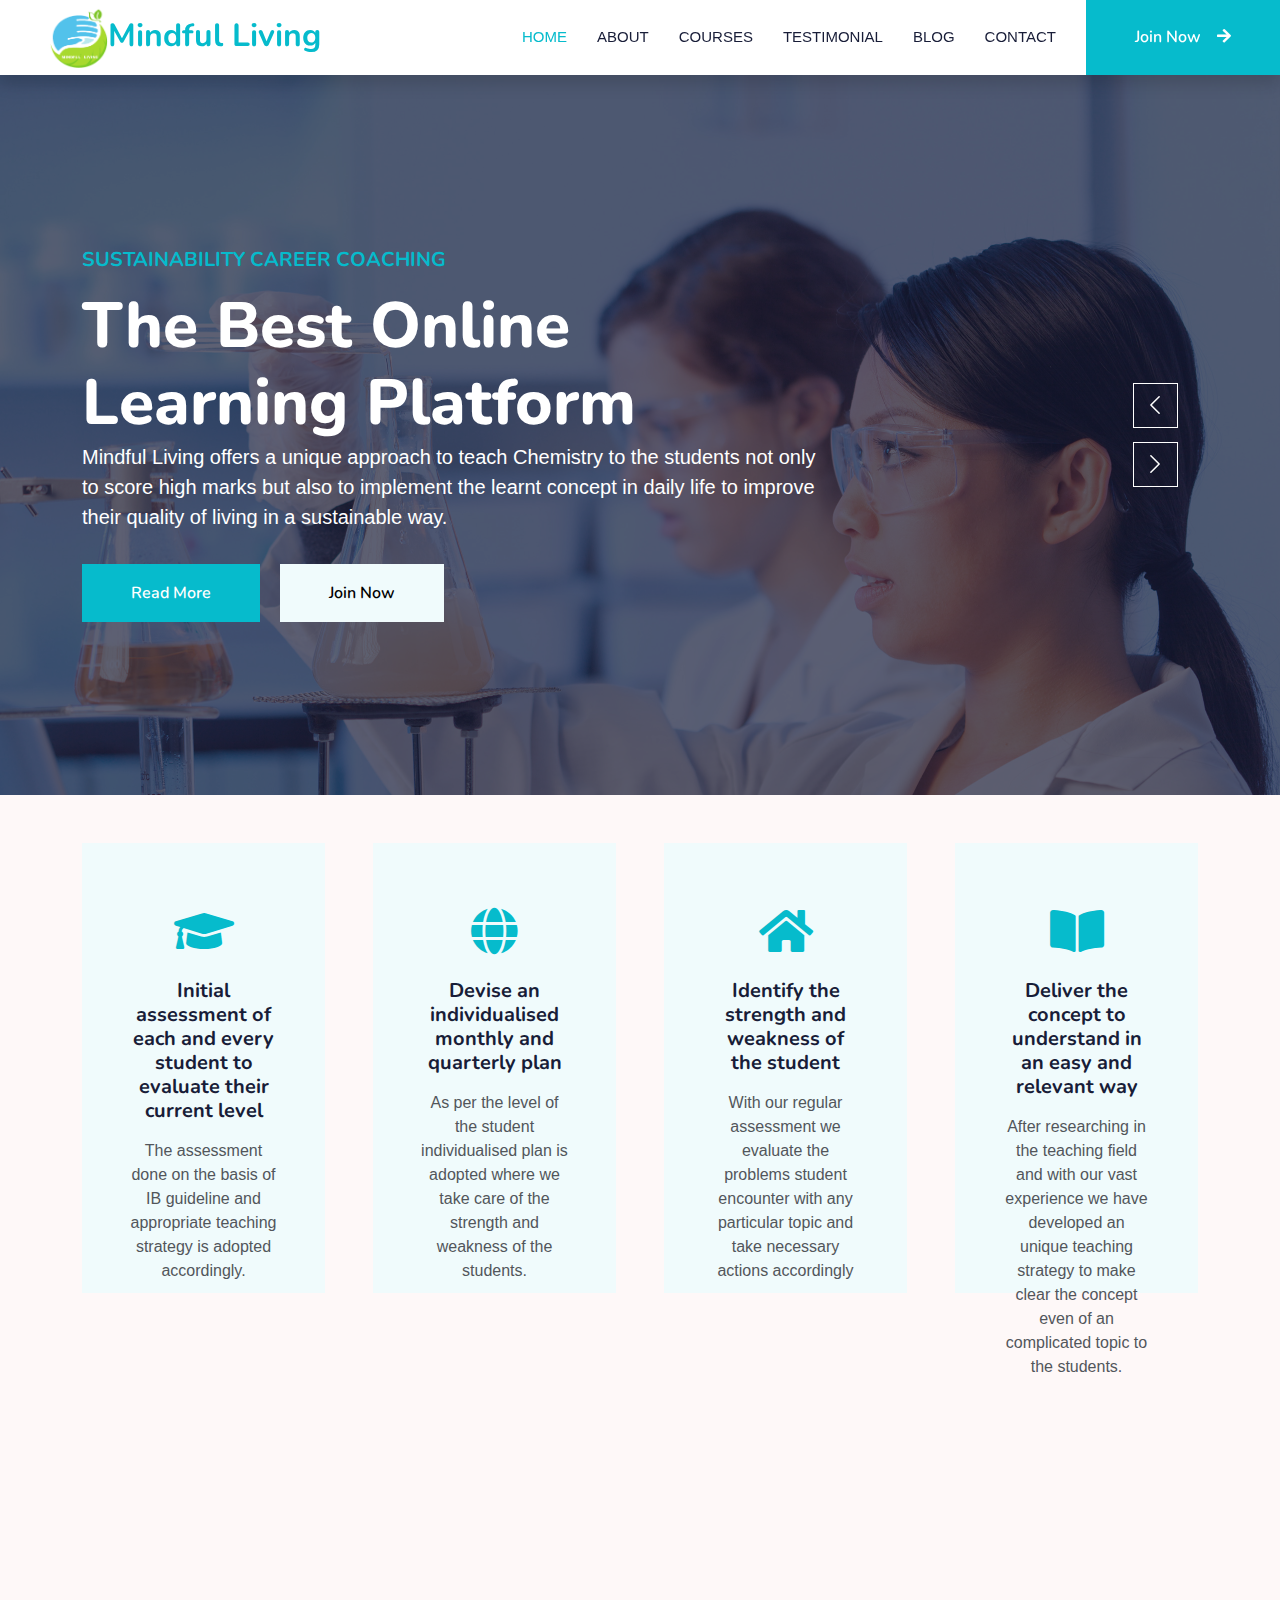
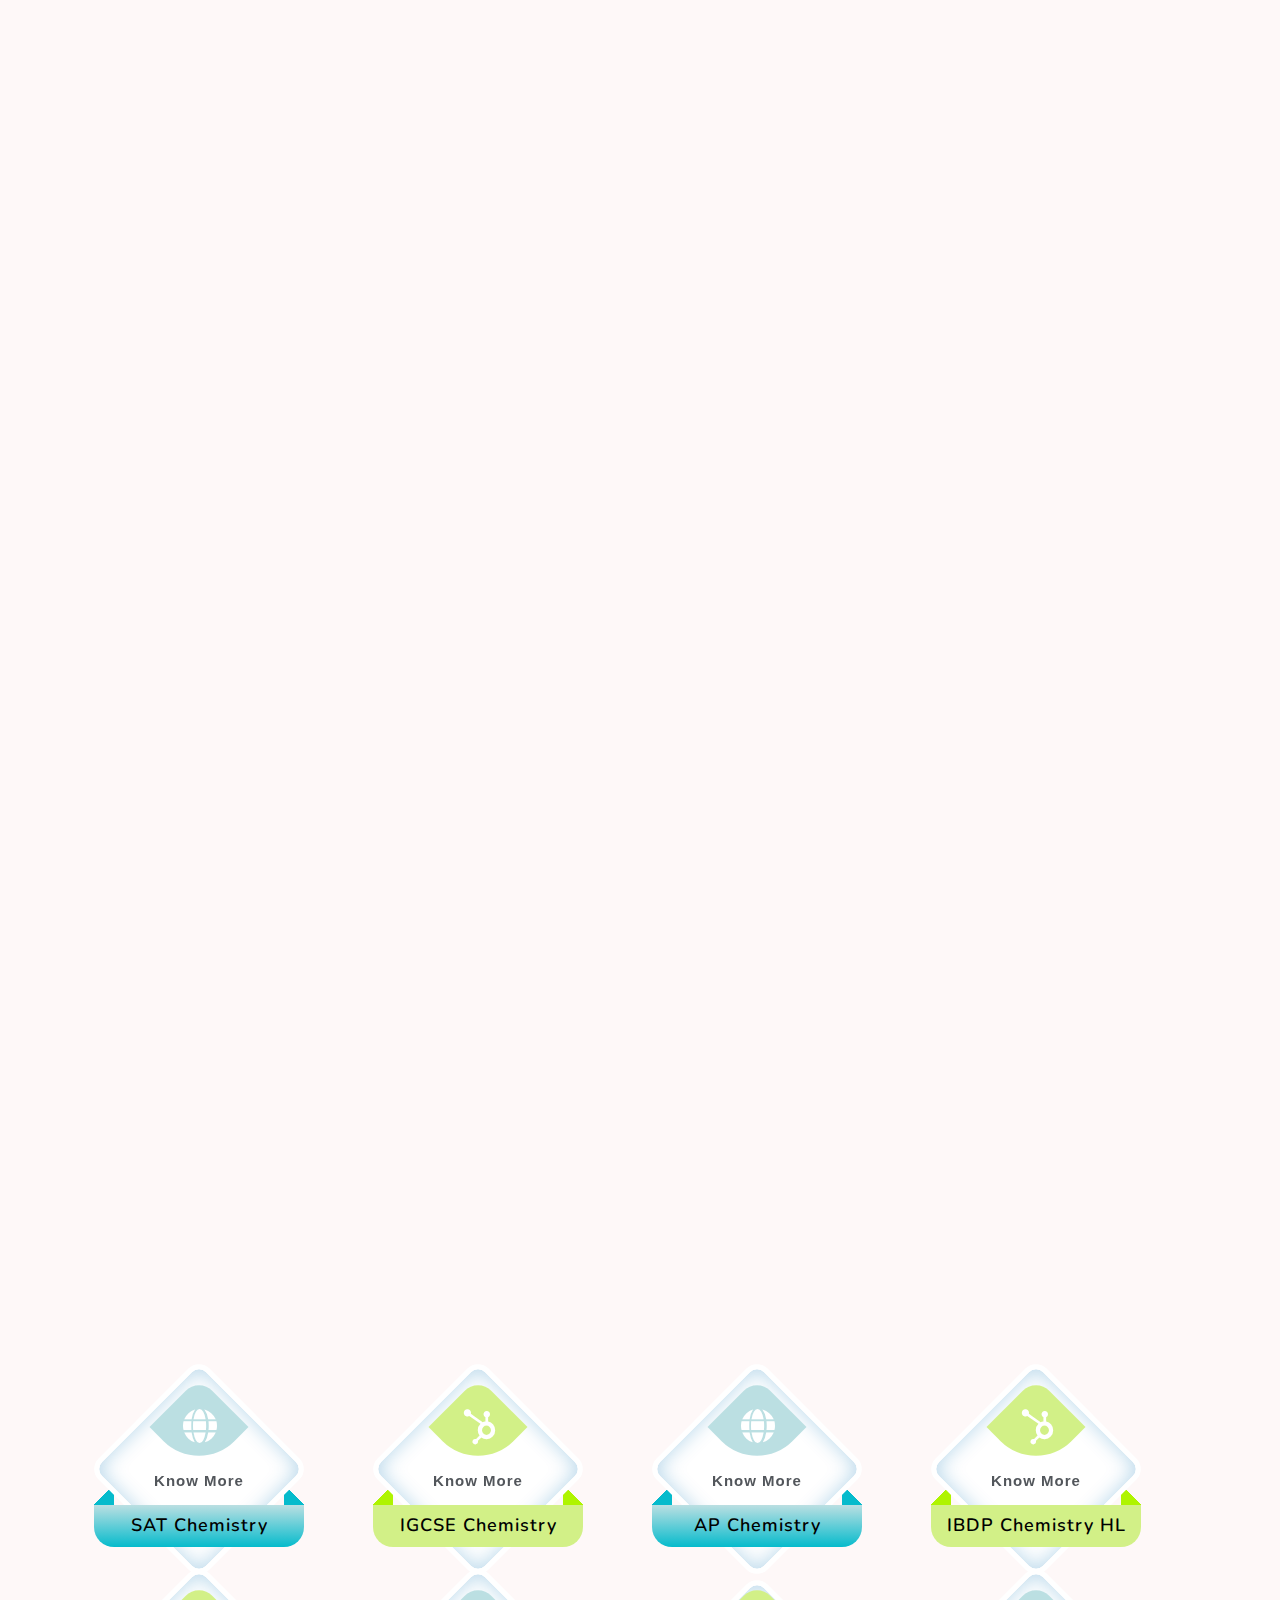
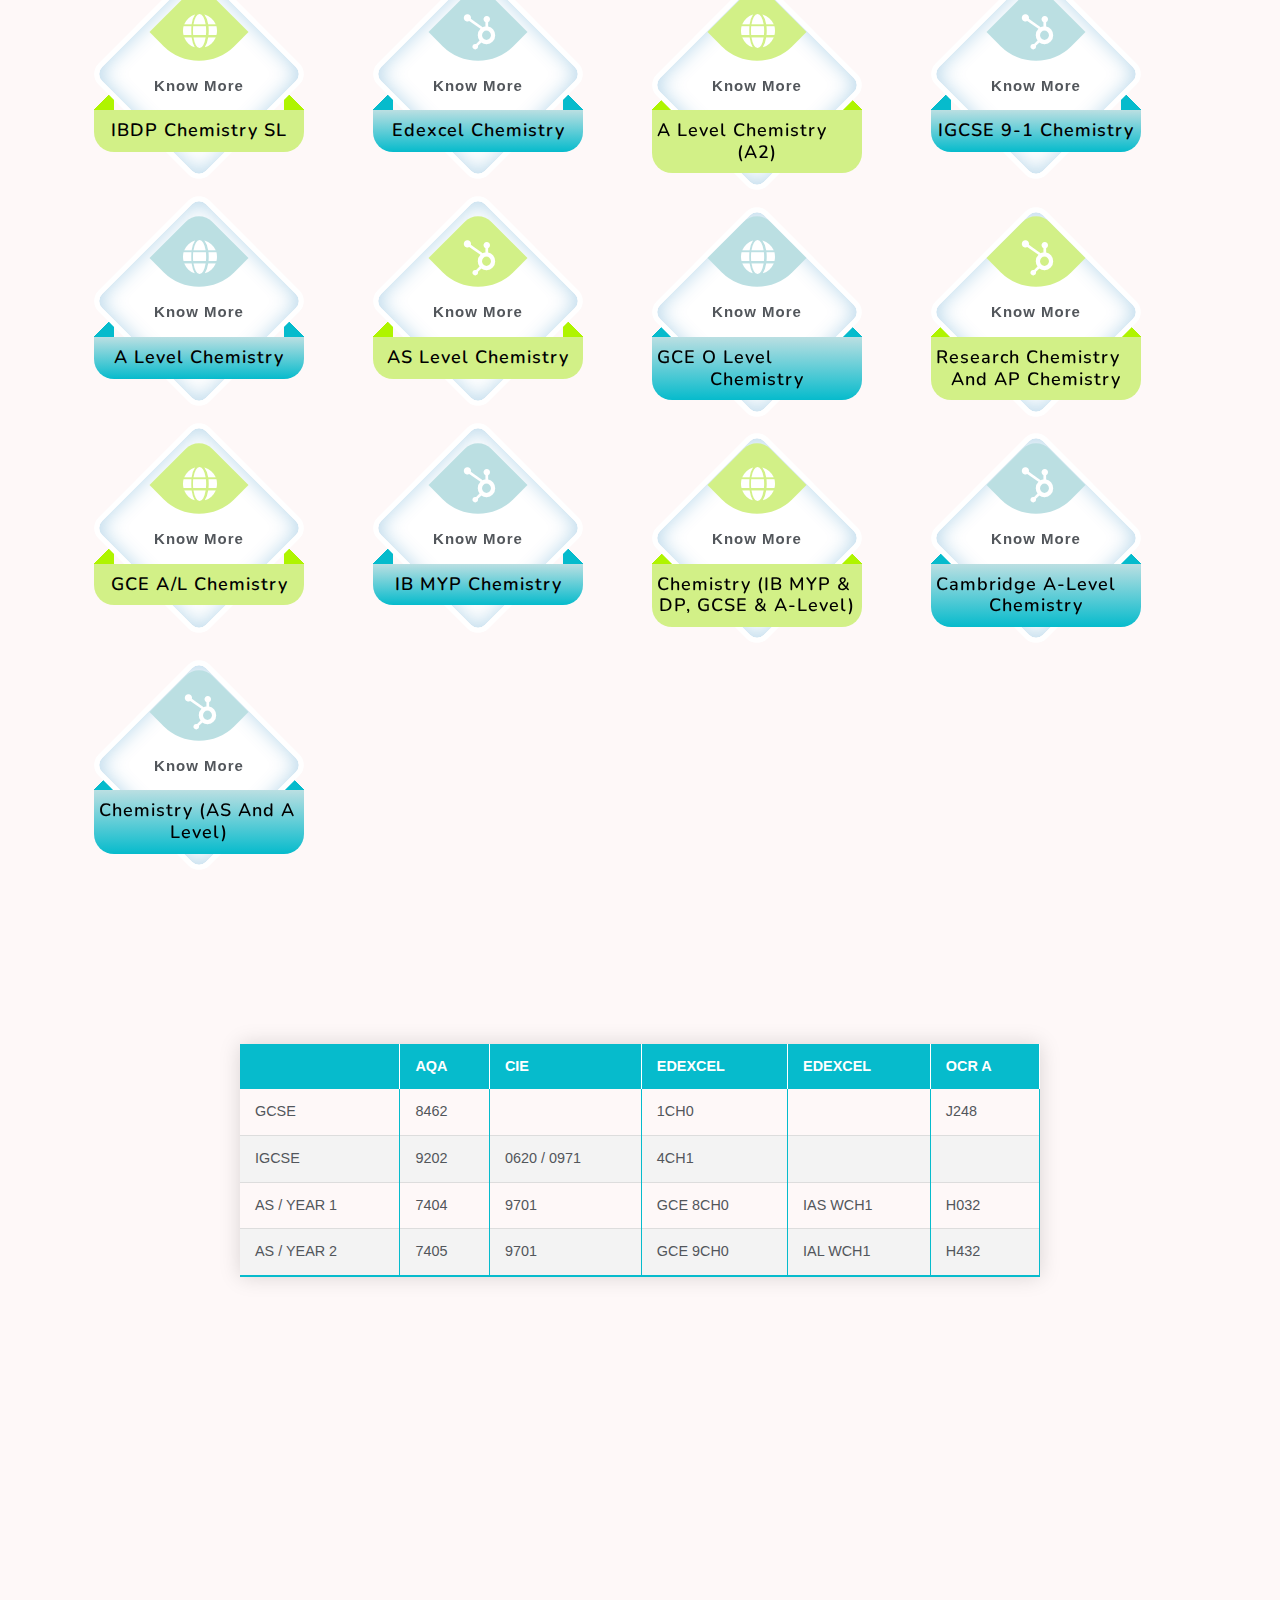
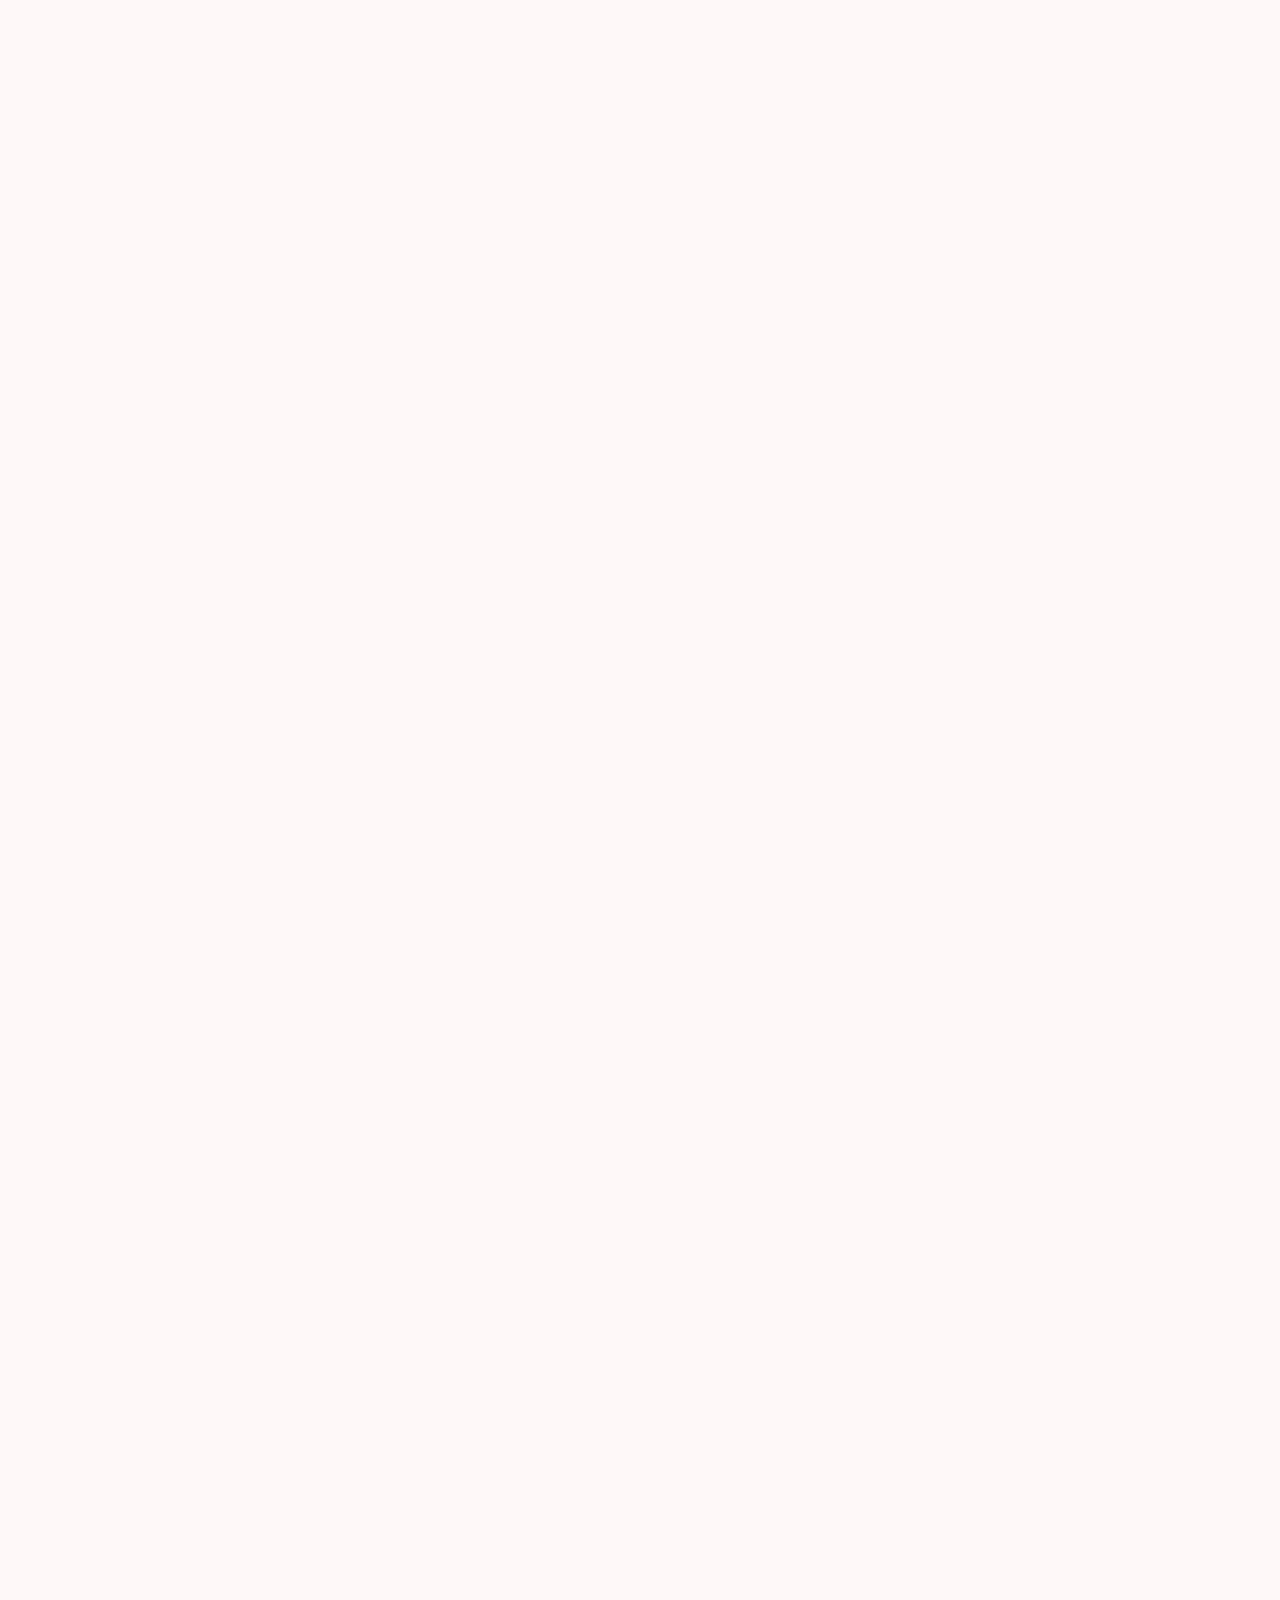
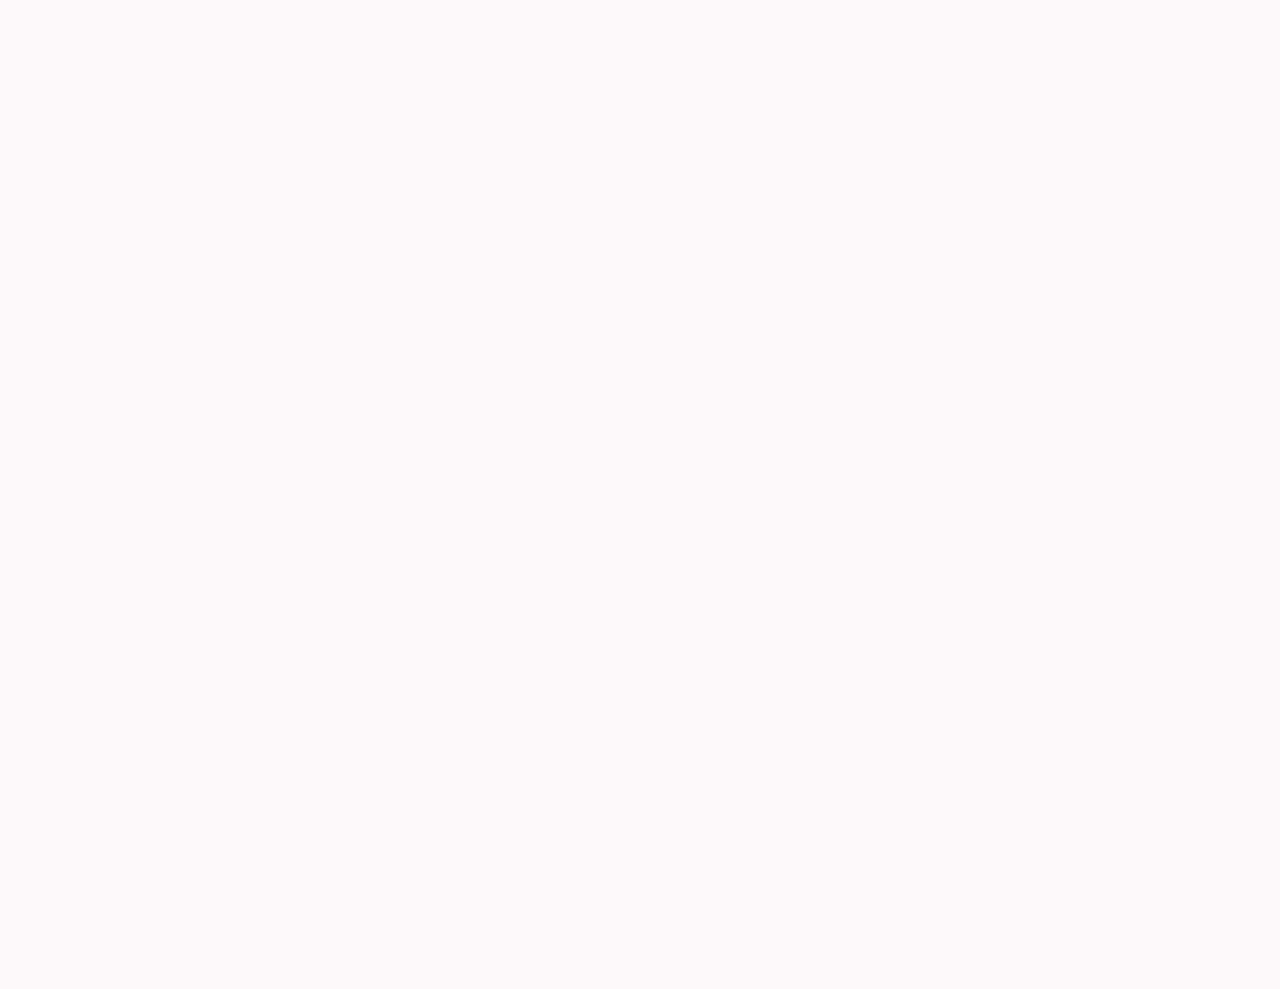
==== index.html @ e1e6af58 "Add files via upload" ====
<!DOCTYPE html>
<html lang="en">

<head>
    <meta charset="utf-8">
    <title>Sustainable Coaching by Mindful Living</title>
    <meta content="width=device-width, initial-scale=1.0" name="viewport">
    <meta content="" name="keywords">
    <meta content="" name="description">

    <!-- Favicon -->
    <link href="img/favicon.ico" rel="icon">

    <!-- Google Web Fonts -->
    <link rel="preconnect" href="https://fonts.googleapis.com">
    <link rel="preconnect" href="https://fonts.gstatic.com" crossorigin>
    <link href="https://fonts.googleapis.com/css2?family=Heebo:wght@400;500;600&family=Nunito:wght@600;700;800&display=swap" rel="stylesheet">
    <link href="https://fonts.googleapis.com/css2?family=Nunito:wght@200&display=swap" rel="stylesheet">

    <!-- Icon Font Stylesheet -->
    <link href="https://cdnjs.cloudflare.com/ajax/libs/font-awesome/5.10.0/css/all.min.css" rel="stylesheet">
    <link href="https://cdn.jsdelivr.net/npm/bootstrap-icons@1.4.1/font/bootstrap-icons.css" rel="stylesheet">

    <!-- Libraries Stylesheet -->
    <link href="lib/animate/animate.min.css" rel="stylesheet">
    <link href="lib/owlcarousel/assets/owl.carousel.min.css" rel="stylesheet">

    <!-- Customized Bootstrap Stylesheet -->
    <link href="css/bootstrap.min.css" rel="stylesheet">

    <!-- Template Stylesheet -->
    <link href="css/style.css" rel="stylesheet">
    <link href="css/sample.scss" rel="stylesheet">

</head>

<body>
    <!-- Spinner Start -->
    <div id="spinner" class="show bg-white position-fixed translate-middle w-100 vh-100 top-50 start-50 d-flex align-items-center justify-content-center">
        <div class="spinner-border text-primary" style="width: 3rem; height: 3rem;" role="status">
            <span class="sr-only">Loading...</span>
        </div>
    </div>
    <!-- Spinner End -->

    <!-- Navbar Start -->
    <nav class="navbar navbar-expand-lg bg-white navbar-light shadow sticky-top p-0">
        <a href="index.html" class="navbar-brand d-flex align-items-center px-4 px-lg-5">
            <h2 class="m-0 text-primary"><img src="img/logo.png" width="60" height="60"></img>Mindful Living</h2>
        </a>
        <button type="button" class="navbar-toggler me-4" data-bs-toggle="collapse" data-bs-target="#navbarCollapse">
            <span class="navbar-toggler-icon"></span>
        </button>
        <div class="collapse navbar-collapse" id="navbarCollapse">
            <div class="navbar-nav ms-auto p-4 p-lg-0">
                <a href="index.html" class="nav-item nav-link active">Home</a>
                <a href="about.html" class="nav-item nav-link">About</a>
                <a href="courses.html" class="nav-item nav-link">Courses</a>
                <a href="testimonial.html" class="nav-item nav-link">Testimonial</a>
                <a href="blog.html" class="nav-item nav-link">Blog</a>
                <a href="contact.html" class="nav-item nav-link">Contact</a>
            </div>
            <a href="join.html" class="btn btn-primary py-4 px-lg-5 d-none d-lg-block">Join Now<i class="fa fa-arrow-right ms-3"></i></a>
        </div>
    </nav>
    <!-- Navbar End -->


    <!-- Carousel Start -->
    <div class="container-fluid p-0 mb-5">
        <div class="owl-carousel header-carousel position-relative">
            <div class="owl-carousel-item position-relative">
                <img class="img-fluid" src="img/home_coverpage2.jpg" alt="">
                <div class="position-absolute top-0 start-0 w-100 h-100 d-flex align-items-center" style="background: rgba(24, 29, 56, .7);">
                    <div class="container">
                        <div class="row justify-content-start">
                            <div class="col-sm-10 col-lg-8">
                                <h5 class="text-primary text-uppercase mb-3 animated slideInDown">SUSTAINABILITY CAREER COACHING</h5>
                                <h1 class="display-3 text-white animated slideInDown">The Best Online Learning Platform</h1>
                                <p class="fs-5 text-white mb-4 pb-2">Mindful Living offers a unique approach to teach Chemistry to the students not only to score high marks but also to implement the learnt concept in daily life to improve their quality of living in a sustainable way.</p>
                                <a href="about.html" class="btn btn-primary py-md-3 px-md-5 me-3 animated slideInLeft">Read More</a>
                                <a href="join.html" class="btn btn-light py-md-3 px-md-5 animated slideInRight">Join Now</a>
                            </div>
                        </div>
                    </div>
                </div>
            </div>
            <div class="owl-carousel-item position-relative">
                <img class="img-fluid" src="img/home_coverpage1.webp" alt="">
                <div class="position-absolute top-0 start-0 w-100 h-100 d-flex align-items-center" style="background: rgba(24, 29, 56, .7);">
                    <div class="container">
                        <div class="row justify-content-start">
                            <div class="col-sm-10 col-lg-8">
                                <h5 class="text-primary text-uppercase mb-3 animated slideInDown">Best Online Courses</h5>
                                <h1 class="display-3 text-white animated slideInDown">Get Educated Online From Your Home</h1>
                                <p class="fs-5 text-white mb-4 pb-2">Mindful Living offers a unique approach to teach Chemistry to the students not only to score high marks but also to implement the learnt concept in daily life to improve their quality of living in a sustainable way.</p>
                                <a href="about.html" class="btn btn-primary py-md-3 px-md-5 me-3 animated slideInLeft">Read More</a>
                                <a href="join.html" class="btn btn-light py-md-3 px-md-5 animated slideInRight">Join Now</a>
                            </div>
                        </div>
                    </div>
                </div>
            </div>
        </div>
    </div>
    <!-- Carousel End -->


      <!-- Service Start -->
      <div class="container-fluid py-6">
        <div class="container">
            <div class="row g-5">
                <div class="col-lg-3 col-sm-6 wow fadeInUp" data-wow-delay="0.1s">
                    <div class="service-item text-center pt-3">
                        <div class="p-5">
                            <i class="fa fa-3x fa-graduation-cap text-primary mb-4"></i>
                            <h5 class="mb-3">Initial assessment of each and every student to evaluate their current level</h5>
                            <p>The assessment done on the basis of IB guideline and appropriate teaching strategy is adopted accordingly.</p>
                        </div>
                    </div>
                </div>
                <div class="col-lg-3 col-sm-6 wow fadeInUp" data-wow-delay="0.3s">
                    <div class="service-item text-center pt-3">
                        <div class="p-5">
                            <i class="fa fa-3x fa-globe text-primary mb-4"></i>
                            <h5 class="mb-3">Devise an individualised monthly and quarterly plan</h5>
                            <p>As per the level of the student individualised plan is adopted where we take care of the strength and weakness of the students. </p>
                        </div>
                    </div>
                </div>
                <div class="col-lg-3 col-sm-6 wow fadeInUp" data-wow-delay="0.5s">
                    <div class="service-item text-center pt-3">
                        <div class="p-5">
                            <i class="fa fa-3x fa-home text-primary mb-4"></i>
                            <h5 class="mb-3">Identify the strength and weakness of the student</h5>
                            <p>With our regular assessment we evaluate the problems student encounter with any particular topic and take necessary actions accordingly</p>
                        </div>
                    </div>
                </div>
                <div class="col-lg-3 col-sm-6 wow fadeInUp" data-wow-delay="0.7s">
                    <div class="service-item text-center pt-3">
                        <div class="p-5">
                            <i class="fa fa-3x fa-book-open text-primary mb-4"></i>
                            <h5 class="mb-3">Deliver the concept to understand in an easy and relevant way</h5>
                            <p>After researching in the teaching field and with our vast experience we have developed an unique teaching strategy to make clear the concept even of an complicated topic to the students.</p>
                        </div>
                    </div>
                </div>
                <div class="col-lg-3 col-sm-6 wow fadeInUp" data-wow-delay="0.7s">
                    <div class="service-item text-center pt-3">
                        <div class="p-5">
                            <i class="fa fa-3x fa-globe text-primary mb-4"></i>
                            <h5 class="mb-3">Help the student to solve past 10 years question papers to prepare them for the exam</h5>
                            <p>We assist the student to get prepared for the exams and guide them in solving 10 years question papers.</p>
                        </div>
                    </div>
                </div>
                <div class="col-lg-3 col-sm-6 wow fadeInUp" data-wow-delay="0.7s">
                    <div class="service-item text-center pt-3">
                        <div class="p-5">
                            <i class="fa fa-3x fa-graduation-cap text-primary mb-4"></i>
                            <h5 class="mb-3">Re-evaluation of skills of the student to develop confidence</h5>
                            <p>We carry a re-evaluation test with every student a month prior to the exam to analyse their level and help the student there after to prepare in the best way.</p>
                        </div>
                    </div>
                </div>
                <div class="col-lg-3 col-sm-6 wow fadeInUp" data-wow-delay="0.7s">
                    <div class="service-item text-center pt-3">
                        <div class="p-5">
                            <i class="fa fa-3x fa-book-open text-primary mb-4"></i>
                            <h5 class="mb-3">Additional support and classes before exam</h5>
                            <p>In case the student finds any difficulty with any topic prior to exam, they can reach us and get the assistance immediately.</p>
                        </div>
                    </div>
                </div>
                <div class="col-lg-3 col-sm-6 wow fadeInUp" data-wow-delay="0.7s">
                    <div class="service-item text-center pt-3">
                        <div class="p-5">
                            <i class="fa fa-3x fa-home text-primary mb-4"></i>
                            <h5 class="mb-3">Examination question suggestion to make the student more efficient at exam</h5>
                            <p>With my experience of teaching over the last 20 years, I provide suggested questions to the students for the exam which reduce the load of studies drastically.</p>
                        </div>
                    </div>
                </div>
                <div class="col-lg-3 col-sm-6 wow fadeInUp" data-wow-delay="0.7s">
                    <div class="service-item text-center pt-3">
                        <div class="p-5">
                            <i class="fa fa-3x fa-graduation-cap text-primary mb-4"></i>
                            <h5 class="mb-3">One-on-one and group sessions facility as opted by the students</h5>
                            <p>We provide flexibility to the students to chose one-on-one or group session according to their level of comfort.</p>
                        </div>
                    </div>
                </div>
                <div class="col-lg-3 col-sm-6 wow fadeInUp" data-wow-delay="0.7s">
                    <div class="service-item text-center pt-3">
                        <div class="p-5">
                            <i class="fa fa-3x fa-book-open text-primary mb-4"></i>
                            <h5 class="mb-3">24x7 assistance prior 48 hours of exam</h5>
                            <p>We provide 24x7 assistance to the students and attend their queries prior 48 hours of exam.</p>
                        </div>
                    </div>
                </div>
            </div>
            <div class="paddles">
                <button class="left-paddle paddle hidden">
                    
                </button>
                <button class="right-paddle paddle">
                    
                </button>
            </div>
        </div>
    </div>
    <!-- Service End -->


    <!-- About Start -->
    <div class="container-xxl py-5">
        <div class="container">
            <div class="row g-5">
                <div class="col-lg-6 wow fadeInUp" data-wow-delay="0.1s" style="min-height: 400px;">
                    <div class="position-relative h-100">
                        <img class="img-fluid position-absolute w-100 h-100" src="img/about.jpg" alt="" style="object-fit: cover;">
                    </div>
                </div>
                <div class="col-lg-6 wow fadeInUp" data-wow-delay="0.3s">
                    <h6 class="section-title bg-white text-start text-primary pe-3">About Us</h6>
                    <h1 class="mb-4">Welcome to Mindful Living</h1>
                    <p class="mb-4">Mindful Living offers a unique approach to teach Chemistry to the students not only to score high marks but also to implement the learnt concept in daily life to improve their quality of living in a sustainable way.</p>
                    <p class="mb-4">I strongly believe that students can only do excellence once they develop interest in that subject and I implement this philosophy while teaching to help my students achieving highest grades in their exams.</p>
                    <div class="row gy-2 gx-4 mb-4">
                        <div class="col-sm-6">
                            <p class="mb-0"><i class="fa fa-arrow-right text-primary me-2"></i>Skilled Instructors</p>
                        </div>
                        <div class="col-sm-6">
                            <p class="mb-0"><i class="fa fa-arrow-right text-primary me-2"></i>Online Classes</p>
                        </div>
                        <div class="col-sm-6">
                            <p class="mb-0"><i class="fa fa-arrow-right text-primary me-2"></i>International Certificate</p>
                        </div>
                        <div class="col-sm-6">
                            <p class="mb-0"><i class="fa fa-arrow-right text-primary me-2"></i>Skilled Instructors</p>
                        </div>
                        <div class="col-sm-6">
                            <p class="mb-0"><i class="fa fa-arrow-right text-primary me-2"></i>Online Classes</p>
                        </div>
                        <div class="col-sm-6">
                            <p class="mb-0"><i class="fa fa-arrow-right text-primary me-2"></i>International Certificate</p>
                        </div>
                    </div>
                    <a class="btn btn-primary py-3 px-5 mt-2" href="contact.html">Start your Trial Today!</a>
                </div>
            </div>
        </div>
    </div>
    <!-- About End -->


    <!-- Categories Start -->
    <div class="container-xxl py-5 category">
        <div class="container">
            <div class="text-center wow fadeInUp" data-wow-delay="0.1s">
                <h6 class="section-title bg-white text-center text-primary px-3">Categories</h6>
                <h1 class="mb-5">Courses Categories</h1>
            </div>
            <div class="container">
                <div class="row">
                    <div class="col-md-3 col-sm-6">
                        <div class="counter">
                            <div class="counter-icon">
                                <i class="fa fa-globe"></i>
                            </div>
                            <span class="counter-value">Know More</span>
                            <h3>SAT Chemistry                             </h3>
                        </div>
                    </div>
                    <div class="col-md-3 col-sm-6">
                        <div class="counter purple">
                            <div class="counter-icon">
                                <i class="fab fa-hubspot"></i>
                            </div>
                            <span class="counter-value">Know More</span>
                            <h3>IGCSE Chemistry                             </h3>
                        </div>
                    </div>
                    <div class="col-md-3 col-sm-6">
                        <div class="counter">
                            <div class="counter-icon">
                                <i class="fa fa-globe"></i>
                            </div>
                            <span class="counter-value">Know More</span>
                            <h3>AP chemistry 
                            </h3>
                        </div>
                    </div>
                    <div class="col-md-3 col-sm-6">
                        <div class="counter purple">
                            <div class="counter-icon">
                                <i class="fab fa-hubspot"></i>
                            </div>
                            <span class="counter-value">Know More</span>
                            <h3>IBDP Chemistry HL
                            </h3>
                        </div>
                    </div>
                    <div class="col-md-3 col-sm-6">
                        <div class="counter purple">
                            <div class="counter-icon">
                                <i class="fa fa-globe"></i>
                            </div>
                            <span class="counter-value">Know More</span>
                            <h3>IBDP Chemistry SL
                            </h3>
                        </div>
                    </div>
                    <div class="col-md-3 col-sm-6">
                        <div class="counter ">
                            <div class="counter-icon">
                                <i class="fab fa-hubspot"></i>
                            </div>
                            <span class="counter-value">Know More</span>
                            <h3>Edexcel Chemistry 
                            </h3>
                        </div>
                    </div>
                    <div class="col-md-3 col-sm-6">
                        <div class="counter purple">
                            <div class="counter-icon">
                                <i class="fa fa-globe"></i>
                            </div>
                            <span class="counter-value">Know More</span>
                            <h3>A level Chemistry (A2)
                            </h3>
                        </div>
                    </div>
                    <div class="col-md-3 col-sm-6">
                        <div class="counter">
                            <div class="counter-icon">
                                <i class="fab fa-hubspot"></i>
                            </div>
                            <span class="counter-value">Know More</span>
                            <h3>IGCSE 9-1 Chemistry 
                            </h3>
                        </div>
                    </div>
                    <div class="col-md-3 col-sm-6">
                        <div class="counter">
                            <div class="counter-icon">
                                <i class="fa fa-globe"></i>
                            </div>
                            <span class="counter-value">Know More</span>
                            <h3>A level Chemistry                            </h3>
                        </div>
                    </div>
                    <div class="col-md-3 col-sm-6">
                        <div class="counter purple">
                            <div class="counter-icon">
                                <i class="fab fa-hubspot"></i>
                            </div>
                            <span class="counter-value">Know More</span>
                            <h3>AS level Chemistry                             </h3>
                        </div>
                    </div>
                    <div class="col-md-3 col-sm-6">
                        <div class="counter">
                            <div class="counter-icon">
                                <i class="fa fa-globe"></i>
                            </div>
                            <span class="counter-value">Know More</span>
                            <h3>GCE O level Chemistry                             </h3>
                        </div>
                    </div>
                    <div class="col-md-3 col-sm-6">
                        <div class="counter purple">
                            <div class="counter-icon">
                                <i class="fab fa-hubspot"></i>
                            </div>
                            <span class="counter-value">Know More</span>
                            <h3>Research Chemistry and AP Chemistry                            </h3>
                        </div>
                    </div>
                    <div class="col-md-3 col-sm-6">
                        <div class="counter purple">
                            <div class="counter-icon">
                                <i class="fa fa-globe"></i>
                            </div>
                            <span class="counter-value">Know More</span>
                            <h3>GCE A/L Chemistry                             </h3>
                        </div>
                    </div>
                    <div class="col-md-3 col-sm-6">
                        <div class="counter">
                            <div class="counter-icon">
                                <i class="fab fa-hubspot"></i>
                            </div>
                            <span class="counter-value">Know More</span>
                            <h3>IB MYP Chemistry                             </h3>
                        </div>
                    </div>
                    <div class="col-md-3 col-sm-6">
                        <div class="counter purple">
                            <div class="counter-icon">
                                <i class="fa fa-globe"></i>
                            </div>
                            <span class="counter-value">Know More</span>
                            <h3>Chemistry (IB MYP & DP, GCSE & A-Level)                           </h3>
                        </div>
                    </div>
                    <div class="col-md-3 col-sm-6">
                        <div class="counter">
                            <div class="counter-icon">
                                <i class="fab fa-hubspot"></i>
                            </div>
                            <span class="counter-value">Know More</span>
                            <h3>Cambridge A-Level Chemistry                           </h3>
                        </div>
                    </div>
                    <div class="col-md-3 col-sm-6">
                        <div class="counter" style="margin-bottom: 0%;">
                            <div class="counter-icon">
                                <i class="fab fa-hubspot"></i>
                            </div>
                            <span class="counter-value">Know More</span>
                            <h3>Chemistry (AS and A level)                          </h3>
                        </div>
                    </div>
                </div>
            </div>
        </div>
    </div>
    <!-- Categories Start -->

      <!-- Syllabus Start -->
      <div class="container-xxl py-5">
        <div class="container" >
            <div class="text-center wow fadeInUp" data-wow-delay="0.1s">
                <h6 class="section-title bg-white text-center text-primary px-3">Popular</h6>
                <h1 class="mb-5">Available Syllabuses</h1>
            </div>
            <table class="styled-table-syllabus" style="margin-bottom: 0%" >
                <thead class="headervalue">
                    <tr class="active-row" >
                        <th class="leftvalue"></th>
                        <th class="leftvalue">AQA</th>
                        <th class="leftvalue">CIE</th>
                        <th class="leftvalue">EDEXCEL</th>
                        <th class="leftvalue">EDEXCEL</th>
                        <th class="leftvalue">OCR A</th>

                    </tr>
                </thead>
                <tbody>
                    <tr class="active-row"  border="1px">
                        <td>GCSE</td>
                        <td>8462</td>
                        <td></td>
                        <td>1CH0</td>
                        <td></td>
                        <td>J248</td>
                    </tr>
                  
                    <tr class="active-row"  border="1px">
                        <td>IGCSE</td>
                        <td>9202</td>
                        <td>0620 / 0971</td>
                        <td>4CH1</td>
                        <td></td>
                        <td></td>
                    </tr>

                    <tr class="active-row"  border="1px">
                        <td>AS / YEAR 1</td>
                        <td>7404</td>
                        <td>9701</td>
                        <td>GCE 8CH0</td>
                        <td>IAS WCH1</td>
                        <td>H032</td>
                    </tr>

                    <tr class="active-row"  border="1px">
                        <td>AS / YEAR 2</td>
                        <td>7405</td>
                        <td>9701</td>
                        <td>GCE 9CH0</td>
                        <td>IAL WCH1</td>
                        <td>H432</td>
                    </tr>
                    <!-- and so on... -->
                </tbody>
            </table>
        </div>
    </div>

    <!-- Syllabus End -->


    <!-- Courses Start -->
    <div class="container-xxl py-5">
        <div class="container">
            <div class="text-center wow fadeInUp" data-wow-delay="0.1s">
                <h6 class="section-title bg-white text-center text-primary px-3">Popular</h6>
                <h1 class="mb-5">Subscription Plans</h1>
            </div>
            <div class="row g-4 justify-content-center">
                <div class="col-lg-4 col-md-6 wow fadeInUp" data-wow-delay="0.1s">
                    <div class="course-item bg-light">
                        <div class="position-relative overflow-hidden">
                            <img class="img-fluid" src="img/silver.png" alt="">
                            <div class="w-100 d-flex justify-content-center position-absolute bottom-0 start-0 mb-4">
                                <a href="about.html" class="flex-shrink-0 btn btn-sm btn-primary px-3 border-end" style="border-radius: 30px 0 0 30px;">Read More</a>
                                <a href="join.html" class="flex-shrink-0 btn btn-sm btn-primary px-3" style="border-radius: 0 30px 30px 0;">Join Now</a>
                            </div>
                        </div>
                        <div class="text-center p-4 pb-0">
                            <h3 class="mb-0">Silver</h3>
                            <h5 class="mb-4">Monthly</h5>

                            <ul class="checkmark">
                                <li>Monthly Subscription</li>
                                <li>Renewed automatically</li>
                                <li>Get full access to all resources</li>
                                <li>Step wise solution of question papers</li>
                                <li>Access to summarized key topics</li>
                                <li>Suggestions for upcoming exams</li>
                                <li>Opportunity to discuss difficulty to understand any concept with the educator
                                </li>

                              </ul>
                        </div>
                     
                    </div>
                </div>
                <div class="col-lg-4 col-md-6 wow fadeInUp" data-wow-delay="0.1s">
                    <div class="course-item bg-light">
                        <div class="position-relative overflow-hidden">
                            <img class="img-fluid" src="img/gold.png" alt="">
                            <div class="w-100 d-flex justify-content-center position-absolute bottom-0 start-0 mb-4">
                                <a href="about.html" class="flex-shrink-0 btn btn-sm btn-primary px-3 border-end" style="border-radius: 30px 0 0 30px;">Read More</a>
                                <a href="join.html" class="flex-shrink-0 btn btn-sm btn-primary px-3" style="border-radius: 0 30px 30px 0;">Join Now</a>
                            </div>
                        </div>
                        <div class="text-center p-4 pb-0">
                            <h3 class="mb-0">Gold</h3>
                            <h5 class="mb-4">6 Months</h5>

                            <ul class="checkmark">
                                <li>One Time payment option</li>
                                <li>Renewed after 6 months</li>
                                <li>Get full access to all resources</li>
                                <li>Step wise solution of question papers</li>
                                <li>Access to summarized key topics</li>
                                <li>Suggestions for upcoming exams</li>
                                <li>Opportunity to discuss difficulty to understand any concept with the educator
                                <li>Automatic enrolment to our newsletter

                                </li>

                              </ul>
                        </div>
                     
                    </div>
                </div>
                <div class="col-lg-4 col-md-6 wow fadeInUp" data-wow-delay="0.1s">
                    <div class="course-item bg-light">
                        <div class="position-relative overflow-hidden">
                            <img class="img-fluid" src="img/platinum.png" alt="">
                            <div class="w-100 d-flex justify-content-center position-absolute bottom-0 start-0 mb-4">
                                <a href="about.html" class="flex-shrink-0 btn btn-sm btn-primary px-3 border-end" style="border-radius: 30px 0 0 30px;">Read More</a>
                                <a href="join.html" class="flex-shrink-0 btn btn-sm btn-primary px-3" style="border-radius: 0 30px 30px 0;">Join Now</a>
                            </div>
                        </div>
                        <div class="text-center p-4 pb-0">
                            <h3 class="mb-0">Platinum</h3>
                            <h5 class="mb-4">12 Months</h5>

                            <ul class="checkmark">
                                <li>One Time payment option</li>
                                <li>Renewed after 12 months</li>
                                <li>Get full access to all resources</li>
                                <li>Step wise solution of question papers</li>
                                <li>Access to summarized key topics</li>
                                <li>Suggestions for upcoming exams</li>
                                <li>Opportunity to discuss difficulty to understand any concept with the educator
                                </li>
                                <li>Automatic enrolment to our newsletter

                              </ul>
                        </div>
                     
                    </div>
                </div>
            </div>
        </div>
    </div>
    <!-- Courses End -->


    <!-- Team Start -->
    <div class="container-fluid py-6">
        <div class="container">
            <div class="text-center wow fadeInUp" data-wow-delay="0.1s">
                <h6 class="section-title bg-white text-center text-primary px-3">Instructor</h6>
                <h1 class="mb-5">Mr. Angshuman Debnath</h1>
            </div>
            <div class="row g-4">
                <div class="col-lg-3 col-md-6 wow fadeInUp" data-wow-delay="0.1s">
                    <div class="team-item bg-light">
                        <div class="overflow-hidden">
                            <img class="img-fluid" src="img/team-1.jpg" alt="">
                        </div>
                        <div class="position-relative d-flex justify-content-center" style="margin-top: -23px;">
                            <div class="bg-light d-flex justify-content-center pt-2 px-1">
                                <a class="btn btn-sm-square btn-primary mx-1" href=""><i class="fab fa-facebook-f"></i></a>
                                <a class="btn btn-sm-square btn-primary mx-1" href=""><i class="fab fa-twitter"></i></a>
                                <a class="btn btn-sm-square btn-primary mx-1" href=""><i class="fab fa-instagram"></i></a>
                            </div>
                        </div>
                        <div class="text-center p-4">
                            <h5 class="mb-0">Director – Mindful Living, Chemistry</h5>
                            <small>UK Based</small>
                        </div>
                    </div>
                </div>
            
                <div class="col-lg-6 wow fadeInUp" data-wow-delay="0.3s">
                    <p class="mb-4">I am a globally recognized and 20 years of experienced online Chemistry tutor of IB( MYP, DP, SL, HL) ,GCSE chemistry, A & AS level chemistry level. I stand alone with my unique approach of teaching. I prepare the students to score A*(IGCSE) and 7(IB) with my guidance and resources during my classes. I assign customized tasks to each, and every student followed by the session to understand and access them and take necessary action in the next session. 
                    </p>
                    <p class="mb-4">My student base is located across the globe, and I have a record to improve the performance of the students in chemistry with top ranking.</p>
                    <p class="mb-4">I pride myself on being one of the most highly recognized chemistry tutors on the internet.
                    </p>

                    <div class="row gy-2 gx-4 mb-4">
            
                        <div class="col-sm-6">
                            <p class="mb-0"><i class="fa fa-arrow-right text-primary me-2"></i>Education – BSc Hons Chemistry, BTech (WES accredited degrees)</p>
                        </div>
                        <div class="col-sm-6">
                            <p class="mb-0"><i class="fa fa-arrow-right text-primary me-2"></i>Successfully coached many students leading to the top universities </p>
                        </div>
                        <div class="col-sm-6">
                            <p class="mb-0"><i class="fa fa-arrow-right text-primary me-2"></i>Extraordinary track record of student success</p>
                        </div>
                       
                        <div class="col-sm-6">
                            <p class="mb-0"><i class="fa fa-arrow-right text-primary me-2"></i>20 years of experience in teaching Chemistry</p>
                        </div>
                        <div class="col-sm-6">
                            <p class="mb-0"><i class="fa fa-arrow-right text-primary me-2"></i>Over 20,000 hours of online tuition given</p>
                        </div>
                        <div class="col-sm-6">
                            <p class="mb-0"><i class="fa fa-arrow-right text-primary me-2"></i>Global Student Base (21 countries so far) with ranking </p>
                        </div>
                        <div class="col-sm-6">
                            <p class="mb-0"><i class="fa fa-arrow-right text-primary me-2"></i>Chemistry Specialist</p>
                        </div>
                        <div class="col-sm-6">
                            <p class="mb-0"><i class="fa fa-arrow-right text-primary me-2"></i>Senior consultant of Chemistry</p>
                        </div>
                        <div class="col-sm-6">
                        </div>
                    </div>
                </div>
             
            </div>

            
        </div>
    </div>
    <!-- Team End -->


    <!-- Testimonial Start -->
    <div class="container-xxl py-5 wow fadeInUp" data-wow-delay="0.1s">
        <div class="container">
            <div class="text-center">
                <h6 class="section-title bg-white text-center text-primary px-3">Testimonial</h6>
                <h1 class="mb-5">Our Students Say!</h1>
            </div>
            <div class="owl-carousel testimonial-carousel position-relative">
                <div class="testimonial-item text-center">
                    <img class="border rounded-circle p-2 mx-auto mb-3" src="img/testimonial.png" style="width: 80px; height: 80px;">
                    <h5 class="mb-0">P Thomas</h5>
                    <p>Kepulauan Riau, Indonesia</p>
                    <div class="testimonial-text bg-light text-center p-4">
                    <p class="mb-4">Dear Anshuman sir,
                        I would like to thank you for the guidance, support, and patience in
                        teaching my always busy son, Rohit. We have witnessed a good
                        development in his attitude towards his studies. He is so blessed to
                        have a teacher like you. He feels really comfortable in your class.
                         
                        </p>
                        <p class="mb-0">
                            Thank you for the care, effort, and enthusiasm you provide in each and
                            every class and we hope to have your support to prepare for his IGCSE
                            board exams next year.
                            </p>
                    </div>
                </div>
                <div class="testimonial-item text-center">
                    <img class="border rounded-circle p-2 mx-auto mb-3" src="img/testimonial.png" style="width: 80px; height: 80px;">
                    <h5 class="mb-0">Priya Thomas</h5>
                    <p>Kepulauan Riau, Indonesia</p>
                    <div class="testimonial-text bg-light text-center p-4">
                    <p class="mb-4">Dear Anshuman sir,
                        I would like to say thank you for your support and motivation provided
                        to my daughter in her IBDP chemistry studies, particularly the way you
                        make her prepare the daily notes after each session. She had
                        benefited greatly from the sessions.
                        </p>
                        <p class="mb-0">She learned that with continuous discipline and hard work, she could
                            gain good results. Now she is more confident in the subject. With your
                            guidance, she will definitely be able to achieve good scores and get
                            into her dream university. We feel very blessed to have you as her
                            teacher in helping her prepare for the exam.                            
                            </p>
                    </div>
                </div>
                <div class="testimonial-item text-center">
                    <img class="border rounded-circle p-2 mx-auto mb-3" src="img/testimonial.png" style="width: 80px; height: 80px;">
                    <h5 class="mb-0">Lopamudra Tripathy</h5>
                    <p>Tokyo, Japan</p>
                    <div class="testimonial-text bg-light text-center p-4">
                    <p class="mb-1">We live in Tokyo, and found the details of Anshuman Debnath , an experienced chemistry teacher in an online teaching website. After one trial class we understood his vast expertise in the field of IGCSE chemistry . He taught our son for 3 months before his final IGCSE examinations . He is kind, patient and at the same time a strict teacher who knows how to keep the child motivated. We are thankful to him for teaching our son and of course recommend him for IGCSE chemistry.</p>
                    </div>
                </div>

                <div class="testimonial-item text-center">
                    <img class="border rounded-circle p-2 mx-auto mb-3" src="img/testimonial.png" style="width: 80px; height: 80px;">
                    <h5 class="mb-0">Sarg Lemberger</h5>
                    <p>Toronto, Canada</p>
                    <div class="testimonial-text bg-light text-center p-4">
                    <p class="mb-1">I am from Toronto, Canada and am taking some prerequisite science courses in a US University. I was having trouble with chemistry and found Anshuman on a tutoring website. He was an amazing teacher and helped me every step of the way. He always made himself available and taught me and retaught me everything as I needed. He was always running to do good things for the people in his community as well, and is truly a gift to the world. It is only because of him that I got an A- in the course and have used it to apply to nursing schools in Canada and the United States. I am full of appreciation for him, and am hopeful that he will be around to teach me when I need it next! </p>
                    </div>
                </div>

                <div class="testimonial-item text-center">
                    <img class="border rounded-circle p-2 mx-auto mb-3" src="img/testimonial.png" style="width: 80px; height: 80px;">
                    <h5 class="mb-0">Maki Sakamoto                    </h5>
                    <p>I am a Japanese citizen reside in Lebanon</p>
                    <div class="testimonial-text bg-light text-center p-4">
                    <p class="mb-0">Dear. Anshuman

                        Thank you for your endless support and effort!
                        My son improved his understanding and grade in Chemistry a great deal within such a short time.
                        I remember there was a clear improvement within just 1 month.
                        I only wish my son could have started working with you before he even started IB DP.
                        IB Chemistry is a tough course to deal with, especially combining it with other science courses. 
                        Therefore, your guidance for how to manage the time and pressure were crucial. 
                        </p>
                        <p class="mb-0">My son was struggling with science courses and he was stressed when he started the regular online Chemistry lessons for support. 
                            The Previous 2 years of virtual education was taking its toll. My son lacked a solid foundation in Chemistry.
                            Your lessons gave him a huge boost on understanding the building blocks of the course and more.
                            My son changed his attitude towards Chemistry completely. 
                            I also would like to mention your positive attitude towards learning and student centered lessons made him feel safe to ask lots of questions and grow.
                            You became his life coach, Mr. Anshuman. 
                            </p>
                    </div>
                </div>

                <div class="testimonial-item text-center">
                    <img class="border rounded-circle p-2 mx-auto mb-3" src="img/testimonial.png" style="width: 80px; height: 80px;">
                    <h5 class="mb-0">Ajit Sharma                    </h5>
                    <p>Frankfurt, Germany</p>
                    <div class="testimonial-text bg-light text-center p-4">
                    <p class="mb-1">Mr Anshuman Debnath has been teaching my son IB Chemistry SL since June 2021. He has been an exceptional tutor. Going far beyond the routine relationship that most tutors take, he takes a deep personal interest in the student and his/her progress. He is on top of every chapter and every concept within that and its relevance to both in-depth understanding and exams. After each lesson, he painstakingly follows up with detailed notes and exercises and ensures that the student completes them in time, reinforcing the lesson. It also helps him improve his retention; We are based in Frankfurt, Germany and my son studies in one of the founding IB schools. The time zone differences have not come in the way, and Anshuman goes to extra lengths to ensure that teaching schedules work to students' availability and advantage. He maintains constant touch with us and keeps us abreast of developments. This serves as a leading indicator to us and plugs any potential gaps. IBDP is very different to all the other boards and needs a different approach. Anshuman understands this well and works with the student. As the study progresses, he ensures that concepts touched on early in the year are revised well. From time to time, Anshuman coordinates with the student on his school exams and goes through the exam results to identify weak spots and address them effectively. Overall it has been a great experience with him, and I highly recommend him.</p>
                    </div>
                </div>

                <div class="testimonial-item text-center">
                    <img class="border rounded-circle p-2 mx-auto mb-3" src="img/testimonial.png" style="width: 80px; height: 80px;">
                    <h5 class="mb-0">Udi (Parent)</h5>
                    <p>Dartford,UK</p>
                    <div class="testimonial-text bg-light text-center p-4">
                    <p class="mb-1">We live in UK. We have found Anshuman Debnath to be an expert IB Chemistry Tutor (HL & SL). He understands the psychology of the child and teaches accordingly. He takes a personal interest in the development of the child and is passionate about teaching. He is the kind of tutor we were looking for ie highly Knowledgeable & Dedicated. I would strongly recommend him for IB Chemistry.</p>
                    </div>
                </div>

                <div class="testimonial-item text-center">
                    <img class="border rounded-circle p-2 mx-auto mb-3" src="img/testimonial.png" style="width: 80px; height: 80px;">
                    <h5 class="mb-0">Nirmalya Sen ( Parent)                   </h5>
                    <p>India</p>
                    <div class="testimonial-text bg-light text-center p-4">
                    <p class="mb-1">I have recommended Anshuman Sir to many parents who are looking for tutorial help for their children for IB grades 11 and 12 in Chemistry. Anshuman has the right skill sets to get the best out of students through a deep knowledge of Chemistry. He is a certified teacher in Chemistry for IB grades 11 and 12. Anshuman also is an expert in getting students to ace the IA (internal assessment) portion of the curriculum. Most of his students score band 7 in Chemistry. I would highly recommend him as a great tutor for IB grades 11 and 12 in Chemistry.</p>
                    </div>
                </div>

                <div class="testimonial-item text-center">
                    <img class="border rounded-circle p-2 mx-auto mb-3" src="img/testimonial.png" style="width: 80px; height: 80px;">
                    <h5 class="mb-0">Aryan ( student)                   </h5>
                    <p>Gurgaon, India</p>
                    <div class="testimonial-text bg-light text-center p-4">
                    <p class="mb-1">Great experience so far. He has been really helpful with the HL chemistry IA for IBDP;  and preparing me for the exams. We are well connected and know each other well. Analyses the paper and then creates a study plan based on the topics that need more work, which is extremely helpful. Overall will recommend it to anyone interested in achieving it without having any pressure. </p>
                    </div>
                </div>

                <div class="testimonial-item text-center">
                    <img class="border rounded-circle p-2 mx-auto mb-3" src="img/testimonial.png" style="width: 80px; height: 80px;">
                    <h5 class="mb-0">Nirmalya Sen ( Parent)                   </h5>
                    <p>India</p>
                    <div class="testimonial-text bg-light text-center p-4">
                    <p class="mb-1">I have recommended Anshuman Sir to many parents who are looking for tutorial help for their children for IB grades 11 and 12 in Chemistry. Anshuman has the right skill sets to get the best out of students through a deep knowledge of Chemistry. He is a certified teacher in Chemistry for IB grades 11 and 12. Anshuman also is an expert in getting students to ace the IA (internal assessment) portion of the curriculum. Most of his students score band 7 in Chemistry. I would highly recommend him as a great tutor for IB grades 11 and 12 in Chemistry.</p>
                    </div>
                </div>

                <div class="testimonial-item text-center">
                    <img class="border rounded-circle p-2 mx-auto mb-3" src="img/testimonial.png" style="width: 80px; height: 80px;">
                    <h5 class="mb-0">Varun Sharma (student)</h5>
                    <p>India</p>
                    <div class="testimonial-text bg-light text-center p-4">
                    <p class="mb-1">Anshuman sir taught me IGCSE chemistry and was very adept at the curriculum. He was able to advise me about what all parts of the chapters were especially important and provided me with other tips specific to the board. I took tuition for two months right before the boards and scored an A*. He is very helpful and willingly caters to the student's preferred method of teaching. He checks up on his old students' progress and never shies away from clearing any doubts. He is definitely an invaluable asset and I would wholeheartedly recommend him as a teacher to any student who is struggling with the subject.</p>
                    </div>
                </div>

                <div class="testimonial-item text-center">
                    <img class="border rounded-circle p-2 mx-auto mb-3" src="img/testimonial.png" style="width: 80px; height: 80px;">
                    <h5 class="mb-0">Bini Malik (Parent)</h5>
                    <p>India</p>
                    <div class="testimonial-text bg-light text-center p-4">
                    <p class="mb-1">Angshuman Sir is very dedicated devoted and sincere and passionate about his work - he doesn’t take it as a job he takes it as his personal duty to make sure my child understands and doesn’t give up until he gets it. He has a lot of patience and is very very motivating. I am so happy my child is in good hands and I fully endorse Angshuman Sir for anyone looking for a mentor and tutor together.</p>
                    </div>
                </div>

            </div>
        </div>
    </div>
    <!-- Testimonial End -->
        

    <!-- Footer Start -->
    <div class="container-fluid bg-dark text-light footer pt-5 mt-5 wow fadeIn" data-wow-delay="0.1s">
        <div class="container py-5">
            <div class="row g-5">
                <div class="col-lg-3 col-md-6">
                    <h4 class="text-white mb-3">Quick Link</h4>
                    <a class="btn btn-link" href="">About Us</a>
                    <a class="btn btn-link" href="">Contact Us</a>
                    <a class="btn btn-link" href="">Privacy Policy</a>
                    <a class="btn btn-link" href="">Terms & Condition</a>
                    <a class="btn btn-link" href="">FAQs & Help</a>
                </div>
                <div class="col-lg-3 col-md-6">
                    <h4 class="text-white mb-3">Contact</h4>
                    <p class="mb-2"><i class="fa fa-map-marker-alt me-3"></i>123 Street, New York, USA</p>
                    <p class="mb-2"><i class="fa fa-phone-alt me-3"></i>+012 345 67890</p>
                    <p class="mb-2"><i class="fa fa-envelope me-3"></i>info@example.com</p>
                    <div class="d-flex pt-2">
                        <a class="btn btn-outline-light btn-social" href=""><i class="fab fa-twitter"></i></a>
                        <a class="btn btn-outline-light btn-social" href=""><i class="fab fa-facebook-f"></i></a>
                        <a class="btn btn-outline-light btn-social" href=""><i class="fab fa-youtube"></i></a>
                        <a class="btn btn-outline-light btn-social" href=""><i class="fab fa-linkedin-in"></i></a>
                    </div>
                </div>
                <div class="col-lg-3 col-md-6">
                    <h4 class="text-white mb-3">Gallery</h4>
                    <div class="row g-2 pt-2">
                        <div class="col-4">
                            <img class="img-fluid bg-light p-1" src="img/about.jpg" alt="">
                        </div>
                        <div class="col-4">
                            <img class="img-fluid bg-light p-1" src="img/about.jpg" alt="">
                        </div>
                        <div class="col-4">
                            <img class="img-fluid bg-light p-1" src="img/about.jpg" alt="">
                        </div>
                        <div class="col-4">
                            <img class="img-fluid bg-light p-1" src="img/about.jpg" alt="">
                        </div>
                        <div class="col-4">
                            <img class="img-fluid bg-light p-1" src="img/about.jpg" alt="">
                        </div>
                        <div class="col-4">
                            <img class="img-fluid bg-light p-1" src="img/about.jpg" alt="">
                        </div>
                    </div>
                </div>
                <div class="col-lg-3 col-md-6">
                    <h4 class="text-white mb-3">Newsletter</h4>
                    <p>Dolor amet sit justo amet elitr clita ipsum elitr est.</p>
                    <div class="position-relative mx-auto" style="max-width: 400px;">
                        <input class="form-control border-0 w-100 py-3 ps-4 pe-5" type="text" placeholder="Your email">
                        <button type="button" class="btn btn-primary py-2 position-absolute top-0 end-0 mt-2 me-2">SignUp</button>
                    </div>
                </div>
            </div>
        </div>
        <div class="container">
            <div class="copyright">
                <div class="row">
                    <div class="col-md-6 text-center text-md-start mb-3 mb-md-0">
                        &copy; <a class="border-bottom" href="#">Mindful Living</a>, All Right Reserved.

                        <!--/*** This template is free as long as you keep the footer author’s credit link/attribution link/backlink. If you'd like to use the template without the footer author’s credit link/attribution link/backlink, you can purchase the Credit Removal License from "https://htmlcodex.com/credit-removal". Thank you for your support. ***/-->
                        Designed By <a class="border-bottom" href="https://htmlcodex.com">AD Technologies</a><br><br>
                    </div>
                    <div class="col-md-6 text-center text-md-end">
                        <div class="footer-menu">
                            <a href="">Home</a>
                            <a href="">Cookies</a>
                            <a href="">Help</a>
                            <a href="">FAQs</a>
                        </div>
                    </div>
                </div>
            </div>
        </div>
    </div>
    <!-- Footer End -->
    

    <!-- Back to Top <a href="#" class="btn btn-lg btn-primary btn-lg-square back-to-top"><i class="bi bi-arrow-up"></i></a> -->
    
    <!-- JavaScript Libraries -->
    <script src="https://code.jquery.com/jquery-3.4.1.min.js"></script>
    <script src="https://cdn.jsdelivr.net/npm/bootstrap@5.0.0/dist/js/bootstrap.bundle.min.js"></script>
    <script src="lib/wow/wow.min.js"></script>
    <script src="lib/easing/easing.min.js"></script>
    <script src="lib/waypoints/waypoints.min.js"></script>
    <script src="lib/owlcarousel/owl.carousel.min.js"></script>

    <!-- Template Javascript -->
    <script src="js/main.js"></script>

    <script async src='https://d2mpatx37cqexb.cloudfront.net/delightchat-whatsapp-widget/embeds/embed.min.js'></script>
    <script>
        var wa_btnSetting = {"btnColor":"#16BE45","ctaText":"WhatsApp Us","cornerRadius":40,"marginBottom":20,"marginLeft":20,"marginRight":20,"btnPosition":"right","whatsAppNumber":"919000012345","welcomeMessage":"Hello","zIndex":999999,"btnColorScheme":"light"};
        var wa_widgetSetting = {"title":"Anshuman","subTitle":"Hello, if you have any questions about my tuitions or about my current tuition timetable availability then please send me a message.  If I am not tutoring then I will reply back straightaway.","headerBackgroundColor":"#F0FBFC","headerColorScheme":"dark","greetingText":"Hi there! \nHow can I help you?","ctaText":"Start Chat","btnColor":"#06BBCC","cornerRadius":40,"welcomeMessage":"Hello","btnColorScheme":"light","brandImage":"./img/team-1.jpg","darkHeaderColorScheme":{"title":"#333333","subTitle":"#4F4F4F"}};  
        window.onload = () => {
          _waEmbed(wa_btnSetting, wa_widgetSetting);
        };
      </script>
      
</body>

</html>
---- css/style.css ----
/********** Template CSS **********/


:root {
    --primary: #06BBCC;
    --light: #F0FBFC;
    --dark: #181d38;
}

.fw-medium {
    font-weight: 600 !important;
}

.fw-semi-bold {
    font-weight: 700 !important;
}

.chatbox-open {
    position: fixed;
    display: none;
    right: 45px;
    bottom: 45px;
    z-index: 99;
}


/*** Spinner ***/
#spinner {
    opacity: 0;
    visibility: hidden;
    transition: opacity .5s ease-out, visibility 0s linear .5s;
    z-index: 99999;
}

#spinner.show {
    transition: opacity .5s ease-out, visibility 0s linear 0s;
    visibility: visible;
    opacity: 1;
}


/*** Button ***/
.btn {
    font-family: 'Nunito', sans-serif;
    font-weight: 600;
    transition: .5s;
}

.btn.btn-primary,
.btn.btn-secondary {
    color: #FFFFFF;
}

.btn-square {
    width: 38px;
    height: 38px;
}

.btn-sm-square {
    width: 32px;
    height: 32px;
}

.btn-lg-square {
    width: 48px;
    height: 48px;
}

.btn-square,
.btn-sm-square,
.btn-lg-square {
    padding: 0;
    display: flex;
    align-items: center;
    justify-content: center;
    font-weight: normal;
    border-radius: 0px;
}


/*** Navbar ***/
.navbar .dropdown-toggle::after {
    border: none;
    content: "\f107";
    font-family: "Font Awesome 5 Free";
    font-weight: 900;
    vertical-align: middle;
    margin-left: 8px;
}

.navbar-light .navbar-nav .nav-link {
    margin-right: 30px;
    padding: 25px 0;
    color: #FFFFFF;
    font-size: 15px;
    text-transform: uppercase;
    outline: none;
}

.navbar-light .navbar-nav .nav-link:hover,
.navbar-light .navbar-nav .nav-link.active {
    color: var(--primary);
}

@media (max-width: 991.98px) {
    .navbar-light .navbar-nav .nav-link  {
        margin-right: 0;
        padding: 10px 0;
    }

    .navbar-light .navbar-nav {
        border-top: 1px solid #EEEEEE;
    }
}

.navbar-light .navbar-brand,
.navbar-light a.btn {
    height: 75px;
}

.navbar-light .navbar-nav .nav-link {
    color: var(--dark);
    font-weight: 500;
}

.navbar-light.sticky-top {
    top: -100px;
    transition: .5s;
}

@media (min-width: 992px) {
    .navbar .nav-item .dropdown-menu {
        display: block;
        margin-top: 0;
        opacity: 0;
        visibility: hidden;
        transition: .5s;
    }

    .navbar .dropdown-menu.fade-down {
        top: 100%;
        transform: rotateX(-75deg);
        transform-origin: 0% 0%;
    }

    .navbar .nav-item:hover .dropdown-menu {
        top: 100%;
        transform: rotateX(0deg);
        visibility: visible;
        transition: .5s;
        opacity: 1;
    }
}


/*** Header carousel ***/
@media (max-width: 768px) {
    .header-carousel .owl-carousel-item {
        position: relative;
        min-height: 500px;
    }
    
    .header-carousel .owl-carousel-item img {
        position: absolute;
        width: 100%;
        height: 100%;
        object-fit: cover;
    }
}

.header-carousel .owl-nav {
    position: absolute;
    top: 50%;
    right: 8%;
    transform: translateY(-50%);
    display: flex;
    flex-direction: column;
}

.header-carousel .owl-nav .owl-prev,
.header-carousel .owl-nav .owl-next {
    margin: 7px 0;
    width: 45px;
    height: 45px;
    display: flex;
    align-items: center;
    justify-content: center;
    color: #FFFFFF;
    background: transparent;
    border: 1px solid #FFFFFF;
    font-size: 22px;
    transition: .5s;
}

.header-carousel .owl-nav .owl-prev:hover,
.header-carousel .owl-nav .owl-next:hover {
    background: var(--primary);
    border-color: var(--primary);
}

.page-header {
    background: linear-gradient(rgba(24, 29, 56, .7), rgba(24, 29, 56, .7)), url(../img/carousel-1.jpg);
    background-position: center center;
    background-repeat: no-repeat;
    background-size: cover;
}

.page-header-inner {
    background: rgba(15, 23, 43, .7);
}

.breadcrumb-item + .breadcrumb-item::before {
    color: var(--light);
}


/*** Section Title ***/
.section-title {
    position: relative;
    display: inline-block;
    text-transform: uppercase;
}

.section-title::before {
    position: absolute;
    content: "";
    width: calc(100% + 80px);
    height: 2px;
    top: 4px;
    left: -40px;
    background: var(--primary);
    z-index: -1;
}

.section-title::after {
    position: absolute;
    content: "";
    width: calc(100% + 120px);
    height: 2px;
    bottom: 5px;
    left: -60px;
    background: var(--primary);
    z-index: -1;
}

.section-title.text-start::before {
    width: calc(100% + 40px);
    left: 0;
}

.section-title.text-start::after {
    width: calc(100% + 60px);
    left: 0;
}


/*** Service ***/
.service-item {
    background: var(--light);
    transition: .5s;
}

.service-item:hover {
    margin-top: -10px;
    background: var(--primary);
}

.service-item * {
    transition: .5s;
}

.service-item:hover * {
    color: var(--light) !important;
}


/*** Categories & Courses ***/
.category img,
.course-item img {
    transition: .5s;
}

.category a:hover img,
.course-item:hover img {
    transform: scale(1.1);
}


/*** Team ***/
.team-item img {
    transition: .5s;
}

.team-item:hover img {
    transform: scale(1.1);
}


/*** Testimonial ***/
.testimonial-carousel::before {
    position: absolute;
    content: "";
    top: 0;
    left: 0;
    height: 100%;
    width: 0;
    background: linear-gradient(to right, rgba(255, 255, 255, 1) 0%, rgba(255, 255, 255, 0) 100%);
    z-index: 1;
}

.testimonial-carousel::after {
    position: absolute;
    content: "";
    top: 0;
    right: 0;
    height: 100%;
    width: 0;
    background: linear-gradient(to left, rgba(255, 255, 255, 1) 0%, rgba(255, 255, 255, 0) 100%);
    z-index: 1;
}

@media (min-width: 768px) {
    .testimonial-carousel::before,
    .testimonial-carousel::after {
        width: 200px;
    }
}

@media (min-width: 992px) {
    .testimonial-carousel::before,
    .testimonial-carousel::after {
        width: 300px;
    }
}

.testimonial-carousel .owl-item .testimonial-text,
.testimonial-carousel .owl-item.center .testimonial-text * {
    transition: .5s;
    height: 800px;

}

.testimonial-carousel .owl-item.center .testimonial-text {
    background: var(--primary) !important;
    height: 800px;
}

.testimonial-carousel .owl-item.center .testimonial-text * {
    color: #FFFFFF !important;
    height: 800px;

}

.testimonial-carousel .owl-dots {
    margin-top: 24px;
    display: flex;
    align-items: flex-end;
    justify-content: center;
}

.testimonial-carousel .owl-dot {
    position: relative;
    display: inline-block;
    margin: 0 5px;
    width: 15px;
    height: 15px;
    border: 1px solid #CCCCCC;
    transition: .5s;
}

.testimonial-carousel .owl-dot.active {
    background: var(--primary);
    border-color: var(--primary);
}


/*** Footer ***/
.footer .btn.btn-social {
    margin-right: 5px;
    width: 35px;
    height: 35px;
    display: flex;
    align-items: center;
    justify-content: center;
    color: var(--light);
    font-weight: normal;
    border: 1px solid #FFFFFF;
    border-radius: 35px;
    transition: .3s;
}

.footer .btn.btn-social:hover {
    color: var(--primary);
}

.footer .btn.btn-link {
    display: block;
    margin-bottom: 5px;
    padding: 0;
    text-align: left;
    color: #FFFFFF;
    font-size: 15px;
    font-weight: normal;
    text-transform: capitalize;
    transition: .3s;
}

.footer .btn.btn-link::before {
    position: relative;
    content: "\f105";
    font-family: "Font Awesome 5 Free";
    font-weight: 900;
    margin-right: 10px;
}

.footer .btn.btn-link:hover {
    letter-spacing: 1px;
    box-shadow: none;
}

.footer .copyright {
    padding: 25px 0;
    font-size: 15px;
    border-top: 1px solid rgba(256, 256, 256, .1);
}

.footer .copyright a {
    color: var(--light);
}

.footer .footer-menu a {
    margin-right: 15px;
    padding-right: 15px;
    border-right: 1px solid rgba(255, 255, 255, .1);
}

.footer .footer-menu a:last-child {
    margin-right: 0;
    padding-right: 0;
    border-right: none;
}

h2{
padding-left: 20dp;
}
.container-fluid py-6 {
	position: relative;
	max-width: 500px;
	height: 100px; 
	margin: 1em auto;
	border: 1px solid black;
	overflow-x: hidden;
	overflow-y: hidden;
}

.accordionn {
    background-color: #F0FBFC;
    color: #444;
    cursor: pointer;
    padding: 18px;
    width: 100%;
    border: none;
    text-align: left;
    outline: none;
    font-size: 15px;
    transition: 0.4s;
  }
  .accordionn:hover {
    background-color: #06BBCC;
    color: white;
  }

 
  .accordionn:after {
    content: '\002B';
    color: #777;
    font-weight: bold;
    float: right;
    margin-left: 5px;
  }


  .panel {
    padding: 0 18px;
    background-color: white;
    max-height: 0;
    overflow: hidden;
    transition: max-height 0.2s ease-out;
  }


  .FAQ{
    width: 85%;
    margin: 0 auto;

}

ul.checkmark li{
	font-size: 16px;
	list-style-type: none;
    margin-bottom: 1em;
	padding: .25em 0 0 2.5em;
	position: relative;
    text-align: left;
}
    ul.checkmark li:before{
	
		content: " ";
		display: block;
		border: solid .8em rgb(27, 195, 57);
		border-radius: .8em;
		height: 0;
		width: 0;
		position: absolute;
		left: 0.4em;
		top: 40%;
		margin-top: -.5em;
    }
        ul.checkmark li:after{
	    content: " ";
		display: block;
		width: .3em;
		height: .6em;
		border: solid #fff;
		border-width: 0 .2em .2em 0;
		position: absolute;
		left: 1em;
		top: 40%;
		margin-top: -.2em;
		-webkit-transform: rotate(45deg);
		-moz-transform: rotate(45deg);
		-o-transform: rotate(45deg);
		transform: rotate(45deg);

}

.course-item{
    height: 800px;
}

.testimonial-item{
    background-color: #F0FBFC;
}

.service-item{
    height: 450px;
    text-align: left;
}

.chatwindow {
    margin: 0;
    padding: 0;
    font-family: "Lato", sans-serif;
    background-color: #f6f7f9;
}
h1 {
    margin: 0;
    font-size: 16px;
    line-height: 1;
}
button {
    color: inherit;
    background-color: transparent;
    border: 0;
    outline: 0 !important;
    cursor: pointer;
}
button.chatbox-open {
    position: fixed;
    bottom: 0;
    right: 0;
    width: 52px;
    height: 52px;
    color: #fff;
    background-color: #06BBCC;
    background-position: center center;
    background-repeat: no-repeat;
    box-shadow: 12px 15px 20px 0 rgba(46, 61, 73, 0.15);
    border: 0;
    border-radius: 50%;
    cursor: pointer;
    margin: 16px;
}
button.chatbox-close {
    position: fixed;
    bottom: 0;
    right: 0;
    width: 52px;
    height: 52px;
    color: #fff;
    background-color: #06BBCC;
    background-position: center center;
    background-repeat: no-repeat;
    box-shadow: 12px 15px 20px 0 rgba(46, 61, 73, 0.15);
    border: 0;
    border-radius: 50%;
    cursor: pointer;
    margin: 16px calc(2 * 16px + 52px) 16px 16px;
}
textarea {
    box-sizing: border-box;
    width: 100%;
    margin: 0;
    height: calc(16px + 16px / 2);
    padding: 0 calc(16px / 2);
    font-family: inherit;
    font-size: 16px;
    line-height: calc(16px + 16px / 2);
    color: #888;
    background-color: none;
    border: 0;
    outline: 0 !important;
    resize: none;
    overflow: hidden;
}
textarea::placeholder {
    color: #888;
}
.chatbox-popup {
    display: flex;
    position: absolute;
    box-shadow: 5px 5px 25px 0 rgba(46, 61, 73, 0.2);
    flex-direction: column;
    bottom: calc(2 * 16px + 52px);
    right: 16px;
    width: 377px;
    height: auto;
    background-color: #fff;
    border-radius: 16px;
}
.chatbox-popup .chatbox-popup__header {
    box-sizing: border-box;
    display: flex;
    width: 100%;
    padding: 16px;
    color: #fff;
    background-color: #06BBCC;
    align-items: center;
    justify-content: space-around;
    border-top-right-radius: 12px;
    border-top-left-radius: 12px;
}
.chatbox-popup .chatbox-popup__header .chatbox-popup__avatar {
    margin-top: -32px;
    background-color: #06BBCC;
    border: 5px solid rgba(0, 0, 0, 0.1);
    border-radius: 50%;
}
.chatbox-popup .chatbox-popup__main {
    box-sizing: border-box;
    width: 100%;
    padding: calc(2 * 16px) 16px;
    line-height: calc(16px + 16px / 2);
    color: #888;
    text-align: center;
}
.chatbox-popup .chatbox-popup__footer {
    box-sizing: border-box;
    display: flex;
    width: 100%;
    padding: 16px;
    border-top: 1px solid #ddd;
    align-items: center;
    justify-content: space-around;
    border-bottom-right-radius: 12px;
    border-bottom-left-radius: 12px;
}
.chatbox-panel {
    display: flex;
    position: absolute;
    box-shadow: 5px 5px 25px 0 rgba(46, 61, 73, 0.2);
    flex-direction: column;
    top: 0;
    right: 0;
    bottom: 0;
    width: 377px;
    background-color: #fff;
}
.chatbox-panel .chatbox-panel__header {
    box-sizing: border-box;
    display: flex;
    width: 100%;
    padding: 16px;
    color: #fff;
    background-color: #06BBCC;
    align-items: center;
    justify-content: space-around;
    flex: 0 0 auto;
}
.chatbox-panel .chatbox-panel__main {
    box-sizing: border-box;
    width: 100%;
    padding: calc(2 * 16px) 16px;
    line-height: calc(16px + 16px / 2);
    color: #888;
    text-align: center;
    flex: 1 1 auto;
}
.chatbox-panel .chatbox-panel__footer {
    box-sizing: border-box;
    display: flex;
    width: 100%;
    padding: 16px;
    border-top: 1px solid #ddd;
    align-items: center;
    justify-content: space-around;
    flex: 0 0 auto;
}

.styled-table {
    border-collapse: collapse;
    margin: 25px 0;
    font-size: 0.9em;
    font-family: sans-serif;
    min-width: 400px;
    box-shadow: 0 0 20px rgba(0, 0, 0, 0.15);

}

.styled-table thead tr {
    background-color: #06BBCC;
    color: #ffffff;
    text-align: left;

}

.styled-table th,
.styled-table td {
    padding: 12px 15px;


}

.styled-table tbody tr {
    border-bottom: 1px solid #dddddd;

}

.styled-table tbody tr:nth-of-type(even) {
    background-color: #f3f3f3;

}

.styled-table tbody tr:last-of-type {
    border-bottom: 2px solid #06BBCC;

}

.leftvalue {
    border-right: 0.5px solid #ffffff;

}

.styled-table td {

    border-right: 0.5px solid #06BBCC;

}

:root {
    --surface-color: #fff;
    --curve: 40;
  }
  
  * {
    box-sizing: border-box;
  }
  
  body {
    font-family: 'Noto Sans JP', sans-serif;
    background-color: #fef8f8;
  }
  
  .cards {
    display: grid;
    grid-template-columns: repeat(auto-fit, minmax(300px, 1fr));
    gap: 2rem;
    margin: 4rem 5vw;
    padding: 0;
    list-style-type: none;
  }
  
  .card {
    position: relative;
    display: block;
    height: 100%;  
    border-radius: calc(var(--curve) * 1px);
    overflow: hidden;
    text-decoration: none;
  }
  
  .card__image {      
    width: 100%;
    height: auto;
  }
  
  .card__overlay {
    position: absolute;
    bottom: 0;
    left: 0;
    right: 0;
    z-index: 1;      
    border-radius: calc(var(--curve) * 1px);    
    background-color: var(--surface-color);      
    transform: translateY(100%);
    transition: .2s ease-in-out;
  }
  
  .card:hover .card__overlay {
    transform: translateY(0);
  }
  
  .card__header {
    position: relative;
    display: flex;
    align-items: center;
    gap: 2em;
    padding: 2em;
    border-radius: calc(var(--curve) * 1px) 0 0 0;    
    background-color: var(--surface-color);
    transform: translateY(-100%);
    transition: .2s ease-in-out;
  }
  
  .card__arc {
    width: 80px;
    height: 80px;
    position: absolute;
    bottom: 100%;
    right: 0;      
    z-index: 1;
  }
  
  .card__arc path {
    fill: var(--surface-color);
    d: path("M 40 80 c 22 0 40 -22 40 -40 v 40 Z");
  }       
  
  .card:hover .card__header {
    transform: translateY(0);
  }
  
  .card__thumb {
    flex-shrink: 0;
    width: 50px;
    height: 50px;      
    border-radius: 50%;      
  }
  
  .card__title {
    font-size: 1.25em;
    margin: 0 0 .3em;
    color: #6A515E;
  }
  
  .card__tagline {
    display: block;
    margin: 1em 0;
    font-family: "MockFlowFont";  
    font-size: .8em; 
    color: #06BBCC;  
  }
  
  .card__status {
    font-size: .8em;
    color: #06BBCC;
  }
  
  .card__description {
    padding: 0 2em 2em;
    margin: 0;
    color: #06BBCC;
    font-family: "MockFlowFont";   
    display: -webkit-box;
    -webkit-box-orient: vertical;
    -webkit-line-clamp: 3;
    overflow: hidden;
  } 
  
.demo{ background-color: #EBE8EE; }
.counter{
text-align-last: center;
max-height: 210px;
max-width: 210px;
padding-top: 7px 4px 0;
margin-bottom: 50px;
position: relative;
z-index:1;
}
.counter:before{
content: '';
background-color: #fff;
height: 157px;
width: 157px;
border-radius: 15px;
border: 5px solid #fff;
box-shadow: 0 0 20px rgba(8, 117, 181, 0.3) inset;
transform: translateX(-50%) translateY(-50%) rotate(45deg);
position: absolute;
left: 50%;
top: 50%;
z-index: -1;
}
.counter .counter-icon{
color: #fff;
background: linear-gradient(#bbdfe2,#bbdfe2);
line-height: 70px;
font-size: 35px;
height: 70px;
width: 70px;
margin: 0 auto 8px;
border-radius: 19px 0 50px;
transform: rotate(45deg);
}
.counter .counter-icon i{ transform: rotate(-45deg); }
.counter .counter-value{
font-size: 15px;
font-weight: 700;
letter-spacing: 1px;
margin: 0 0 13px 0;
display: block;
}
.counter h3{
color: #000;
background: linear-gradient(#bbdfe2,#06BBCC);
font-size: 18px;
font-weight: 600;
letter-spacing: 1px;
text-transform: capitalize;
padding: 10px 5px;
margin: 0;
border-radius: 0 0 20px 20px;
position: relative;
}
.counter h3:before,
.counter h3:after{
content: "";
background: linear-gradient(to right bottom, transparent 49%,#06BBCC 50%);
width: 20px;
height: 20px;
position: absolute;
top: -20px;
left: 0;
z-index: -2;
}
.counter h3:after{
transform: rotateY(180deg);
left: auto;
right: 0;
}
.counter.purple .counter-icon,
.counter.purple h3{
background: linear-gradient(#d2f087,#d2f087);
}
.counter.purple h3:before,
.counter.purple h3:after{
background: linear-gradient(to right bottom,transparent 49%,#aff400 50%);
}
.counter.blue .counter-icon,
.counter.blue h3{
background: linear-gradient(#00BCF9,#027AF6);
}
.counter.blue h3:before,
.counter.blue h3:after{
background: linear-gradient(to right bottom,transparent 49%,#0466c9 50%);
}
.counter.green .counter-icon,
.counter.green h3{
background: linear-gradient(#A8D92E,#698d0d);
}
.counter.green h3:before,
.counter.green h3:after{
background: linear-gradient(to right bottom,transparent 49%,#A8D92E 50%);
}
@media screen and (max-width:990px){
.counter{ margin-bottom: 40px; }
}

.footer {    
    display:none;
  }

  
  .register {
    box-sizing: border-box;
  }
  
  /* Add padding to containers */
  .container1 {
    padding: 16px;
    background-color: white;
  }
  
  /* Full-width input fields */
  input[type=text], input[type=password] {
    width: 100%;
    padding: 15px;
    margin: 5px 0 22px 0;
    display: inline-block;
    border: none;
    background:#F0FBFC ;
  }
  
  input[type=text]:focus, input[type=password]:focus {
    background-color: #ddd;
    outline: none;
  }
  
  /* Overwrite default styles of hr */
  hr {
    border: 1px solid #f1f1f1;
    margin-bottom: 25px;
  }
  
  /* Set a style for the submit button */
  .registerbtn {
    background-color: #06BBCC;
    color: white;
    padding: 16px 20px;
    margin: 8px 0;
    border: none;
    cursor: pointer;
    width: 100%;
    opacity: 0.9;
  }
  
  .registerbtn:hover {
    opacity: 1;
  }
  
  /* Add a blue text color to links */
  a {
    color: dodgerblue;
  }
  
  /* Set a grey background color and center the text of the "sign in" section */
  .signin {
    background-color: #F0FBFC;
    text-align: center;
  }

  .login{
      display: none;
  }

  
.styled-table-syllabus {
    border-collapse: collapse;
    margin-left: auto;
    margin-right: auto;
    width: 800px;
    font-size: 0.9em;
    font-family: sans-serif;
    min-width: 400px;
    box-shadow: 0 0 20px rgba(0, 0, 0, 0.15);

}

.styled-table-syllabus thead tr {
    background-color: #06BBCC;
    color: #ffffff;
    text-align: left;

}

.styled-table-syllabus th,
.styled-table-syllabus td {
    padding: 12px 15px;


}

.styled-table-syllabus tbody tr {
    border-bottom: 1px solid #dddddd;

}

.styled-table-syllabus tbody tr:nth-of-type(even) {
    background-color: #f3f3f3;

}

.styled-table-syllabus tbody tr:last-of-type {
    border-bottom: 2px solid #06BBCC;

}

.leftvalue {
    border-right: 0.5px solid #ffffff;

}

.styled-table-syllabus td {

    border-right: 0.5px solid #06BBCC;

}
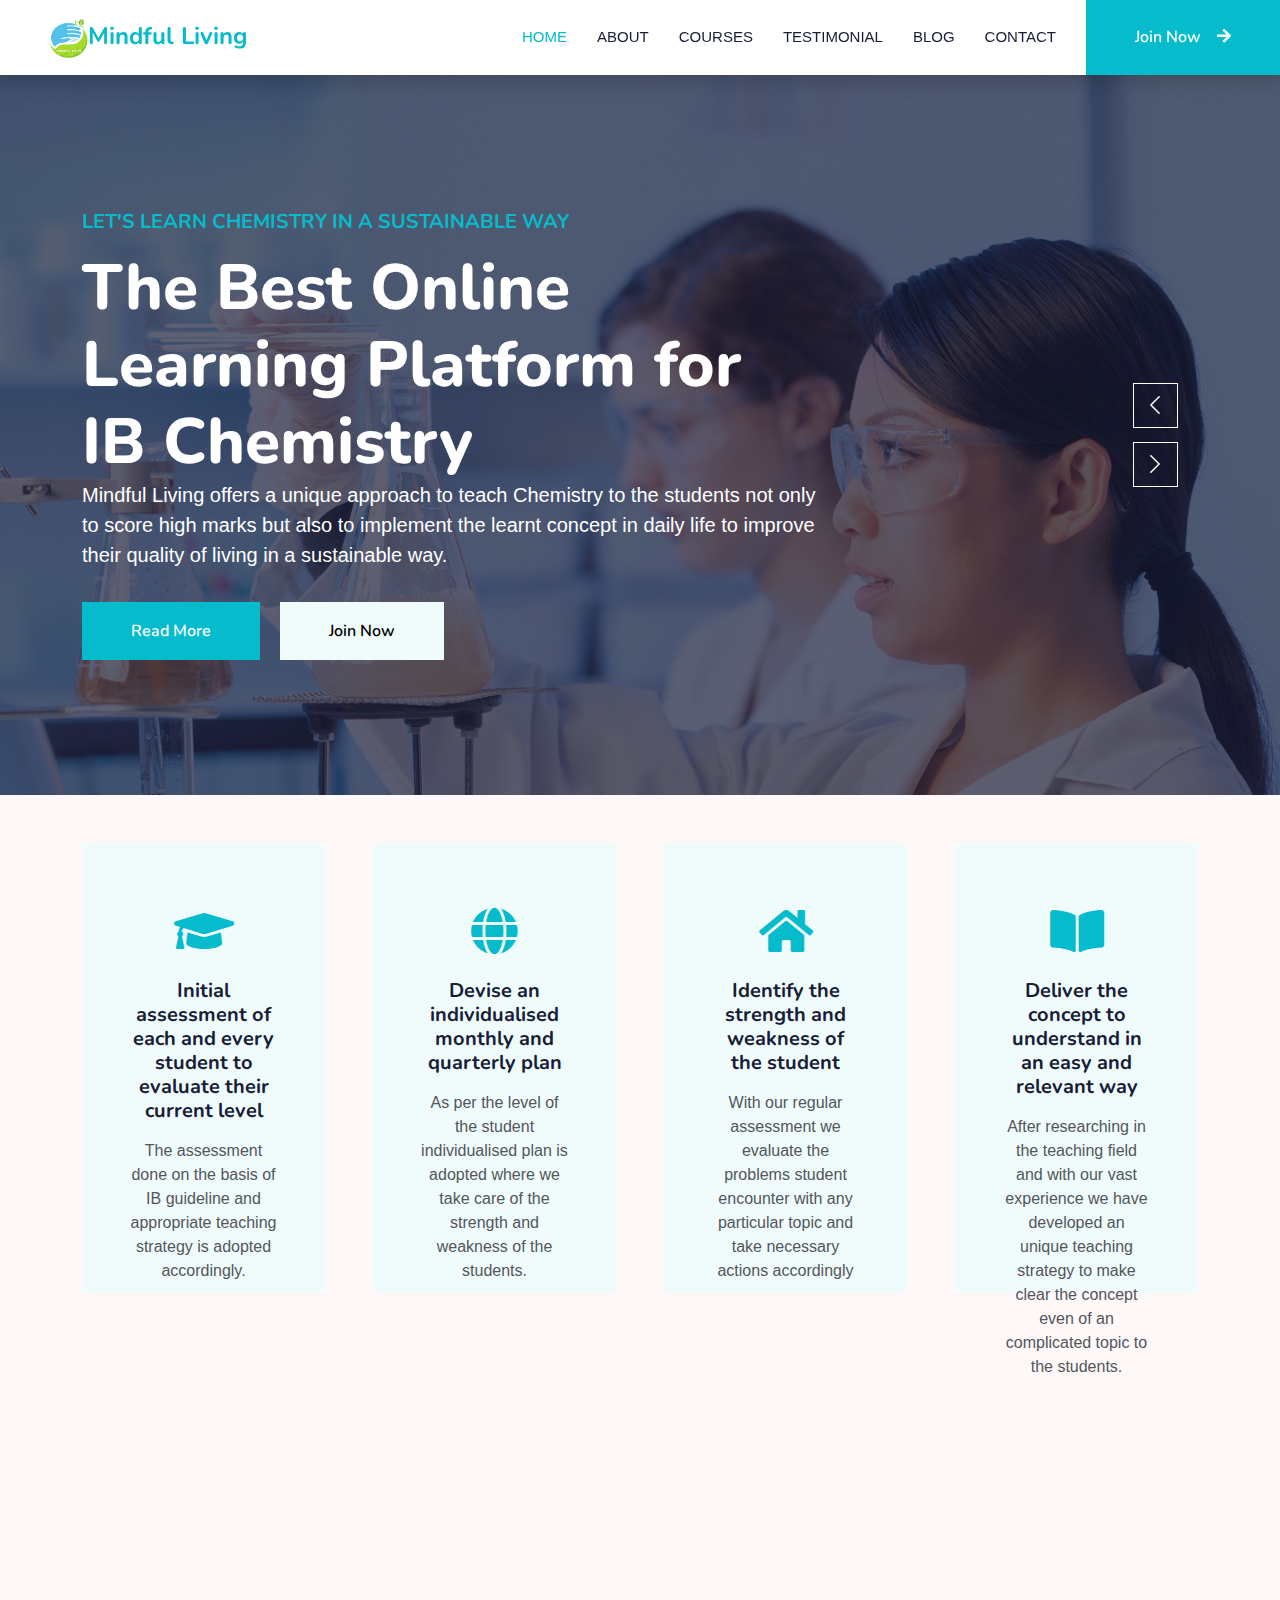
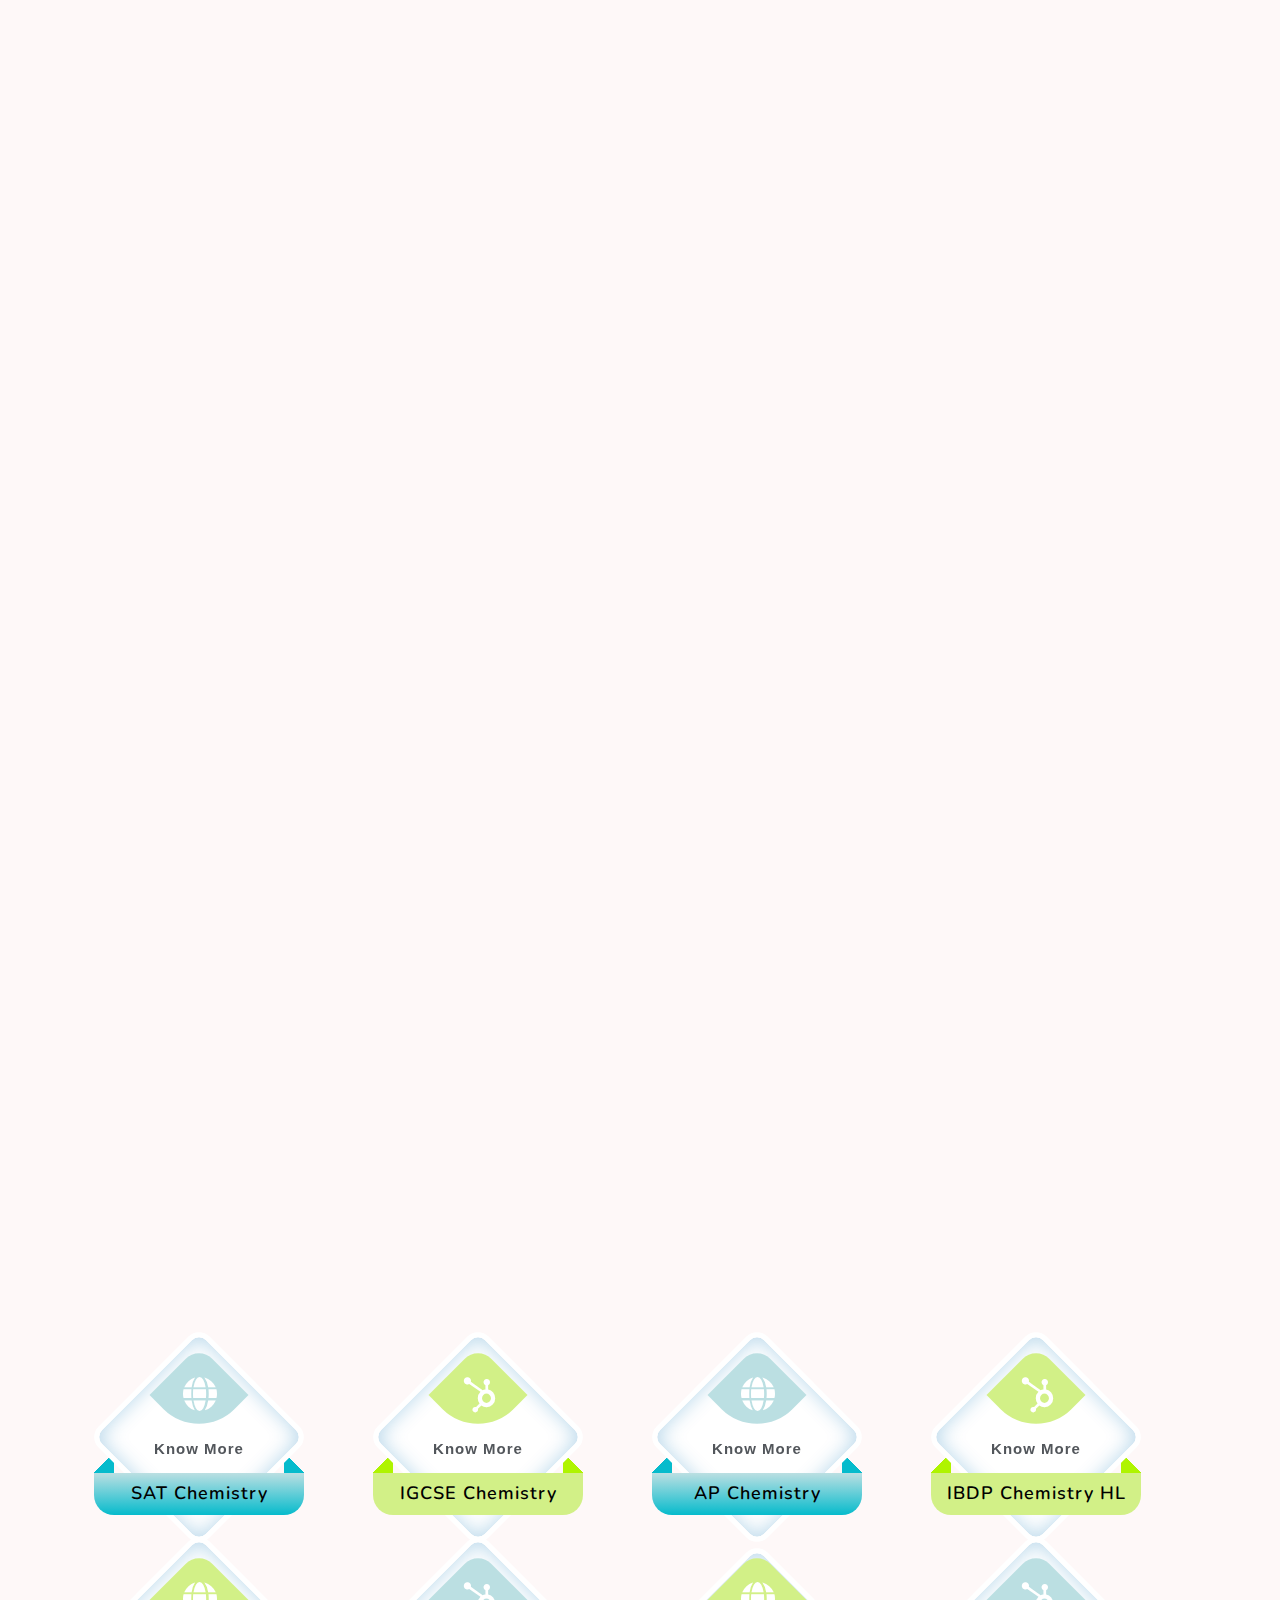
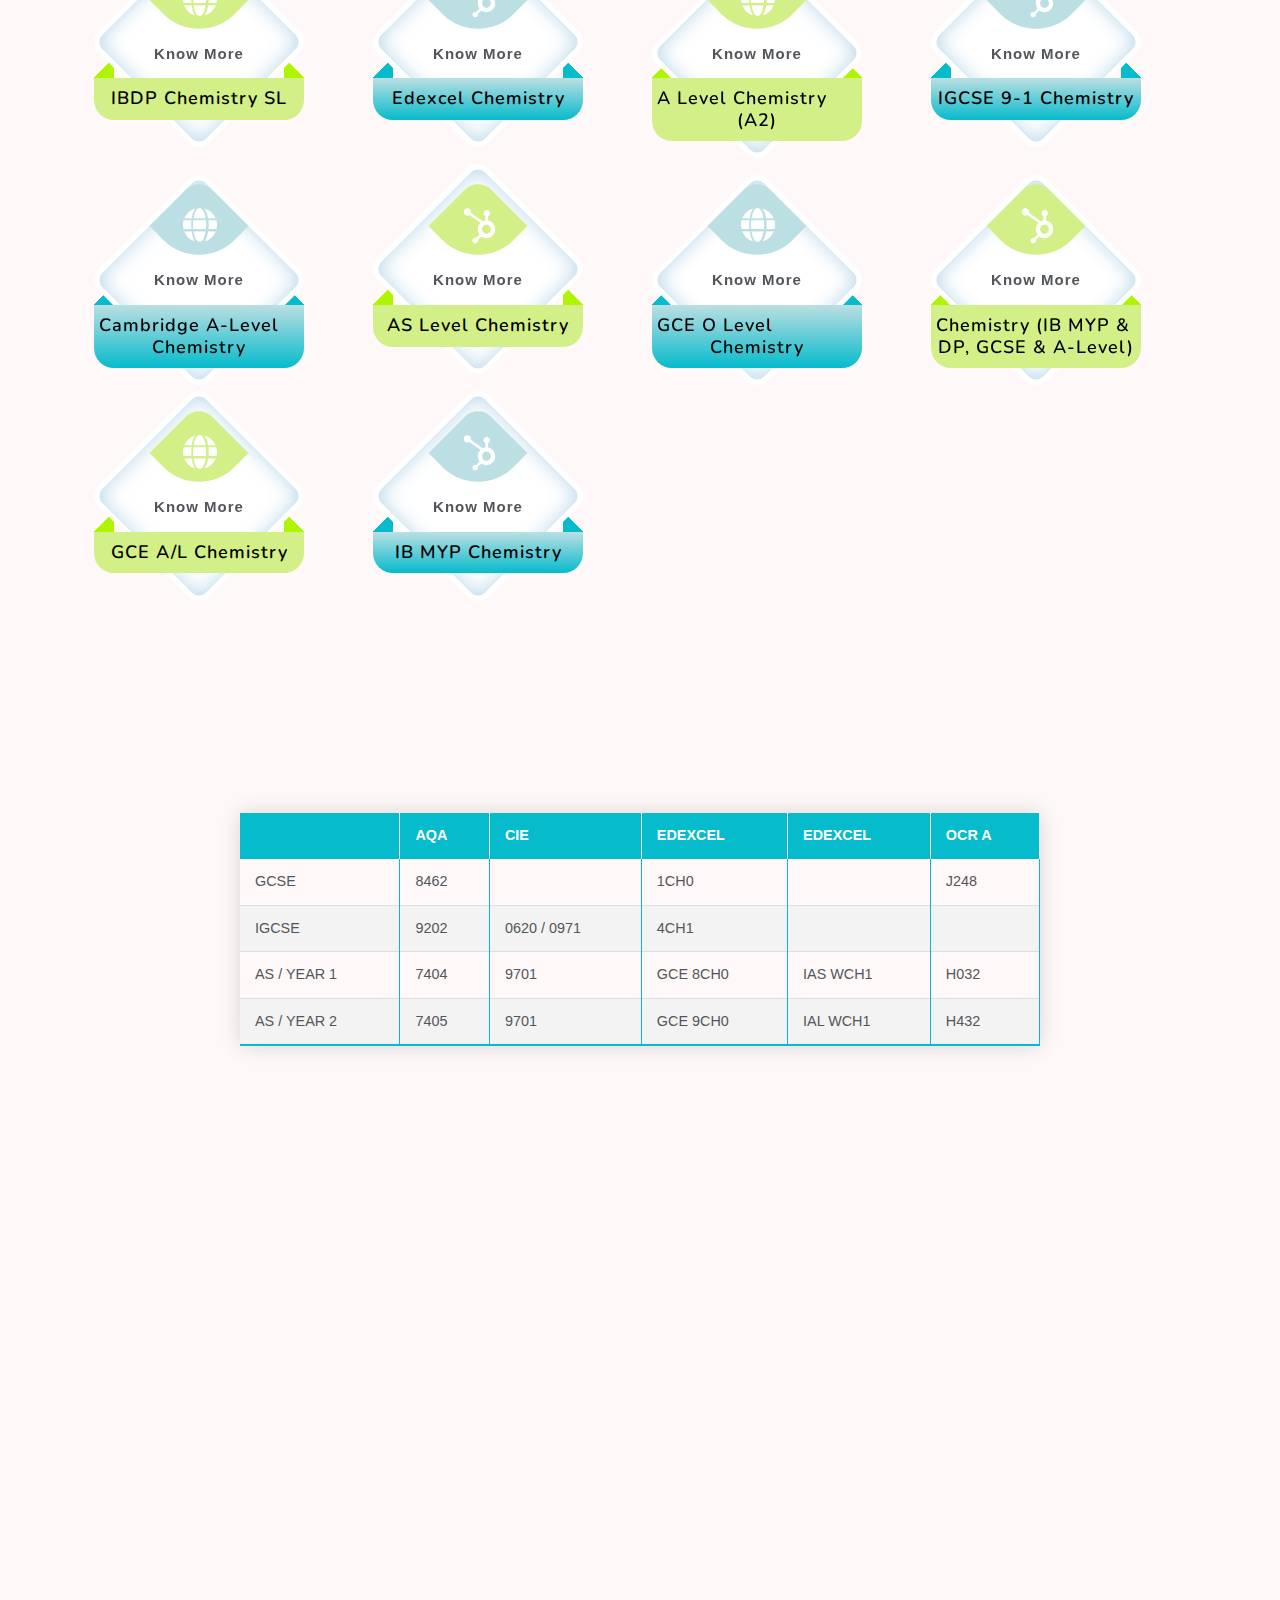
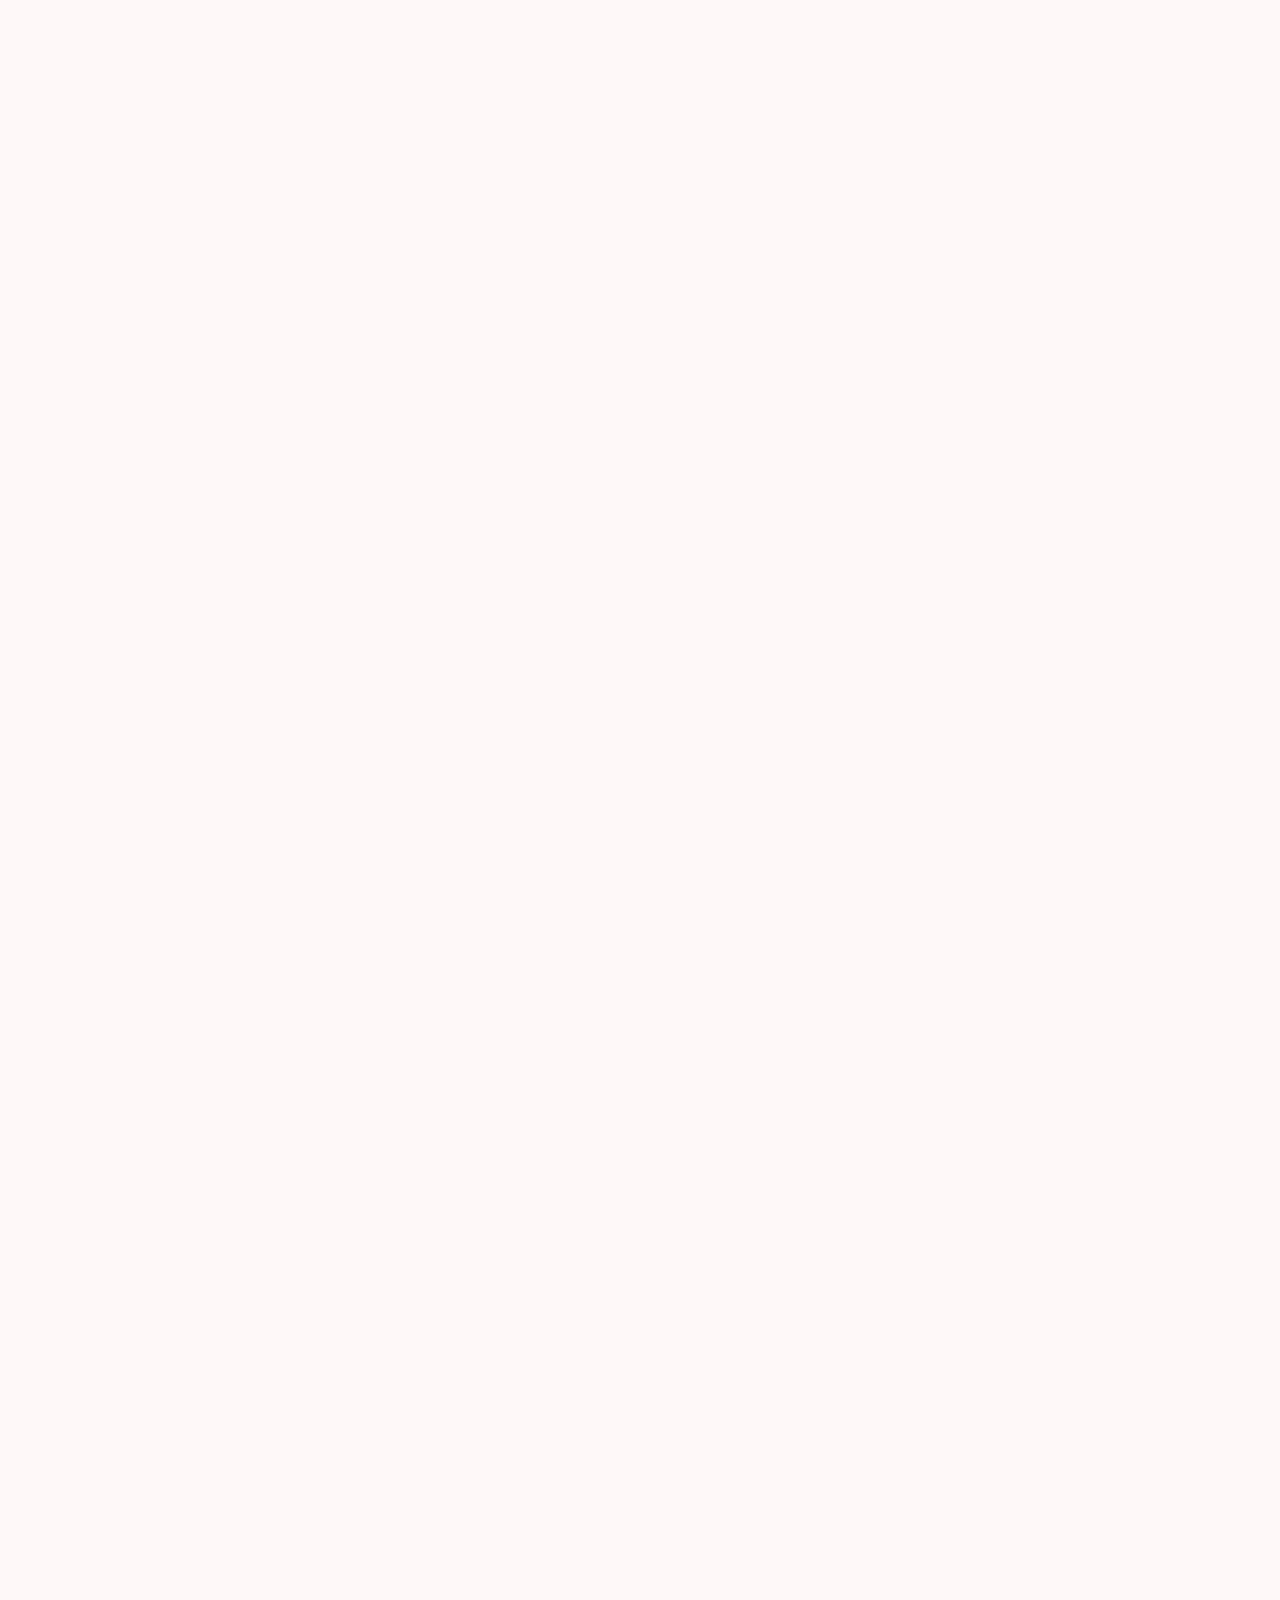
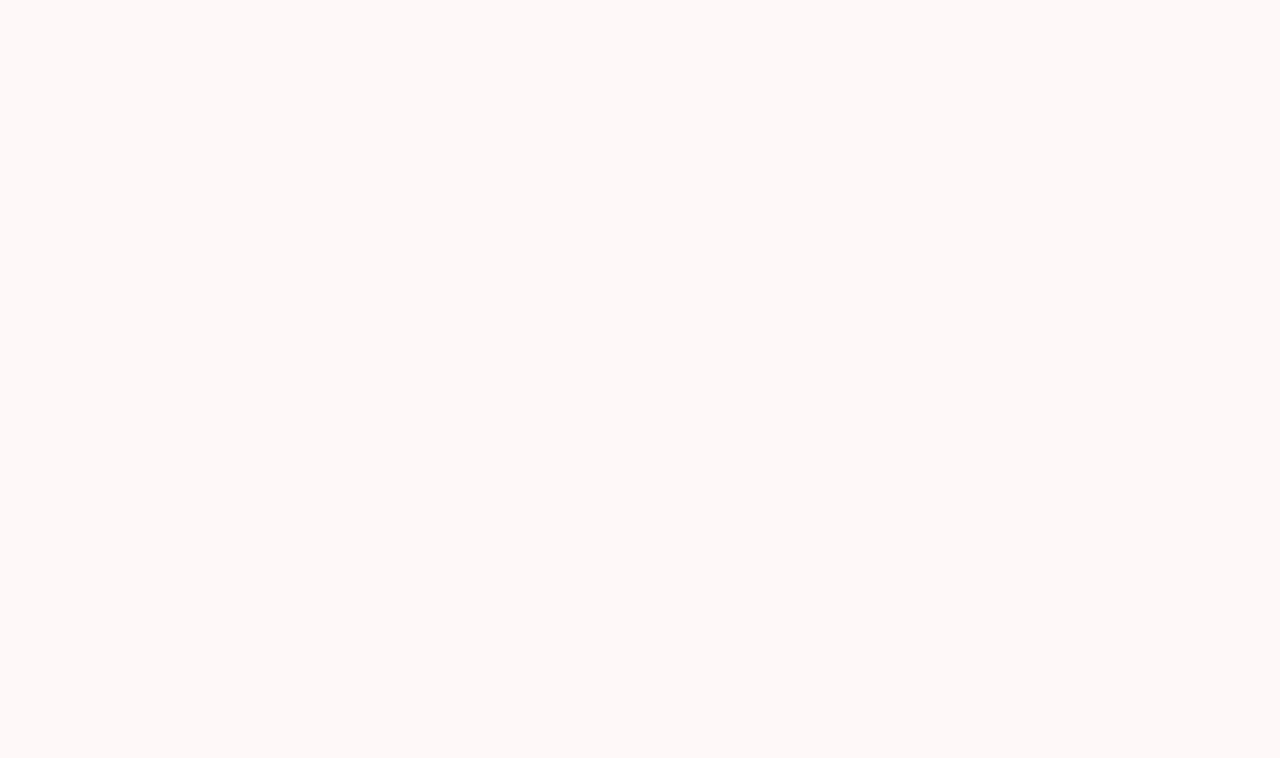
==== commit 1896a7c3: "Update index.html" ====
--- a/index.html
+++ b/index.html
@@ -46,7 +46,7 @@
     <!-- Navbar Start -->
     <nav class="navbar navbar-expand-lg bg-white navbar-light shadow sticky-top p-0">
         <a href="index.html" class="navbar-brand d-flex align-items-center px-4 px-lg-5">
-            <h2 class="m-0 text-primary"><img src="img/logo.png" width="60" height="60"></img>Mindful Living</h2>
+            <h2 style="font-size: x-large" class="m-0 text-primary"><img src="img/logo.png" width="40" height="40"></img>Mindful Living</h2>
         </a>
         <button type="button" class="navbar-toggler me-4" data-bs-toggle="collapse" data-bs-target="#navbarCollapse">
             <span class="navbar-toggler-icon"></span>
@@ -75,8 +75,8 @@
                     <div class="container">
                         <div class="row justify-content-start">
                             <div class="col-sm-10 col-lg-8">
-                                <h5 class="text-primary text-uppercase mb-3 animated slideInDown">SUSTAINABILITY CAREER COACHING</h5>
-                                <h1 class="display-3 text-white animated slideInDown">The Best Online Learning Platform</h1>
+                                <h5 class="text-primary text-uppercase mb-3 animated slideInDown">Let's learn chemistry in a sustainable way</h5>
+                                <h1 class="display-3 text-white animated slideInDown">The Best Online Learning Platform for IB Chemistry</h1>
                                 <p class="fs-5 text-white mb-4 pb-2">Mindful Living offers a unique approach to teach Chemistry to the students not only to score high marks but also to implement the learnt concept in daily life to improve their quality of living in a sustainable way.</p>
                                 <a href="about.html" class="btn btn-primary py-md-3 px-md-5 me-3 animated slideInLeft">Read More</a>
                                 <a href="join.html" class="btn btn-light py-md-3 px-md-5 animated slideInRight">Join Now</a>
@@ -230,7 +230,7 @@
                     <p class="mb-4">I strongly believe that students can only do excellence once they develop interest in that subject and I implement this philosophy while teaching to help my students achieving highest grades in their exams.</p>
                     <div class="row gy-2 gx-4 mb-4">
                         <div class="col-sm-6">
-                            <p class="mb-0"><i class="fa fa-arrow-right text-primary me-2"></i>Skilled Instructors</p>
+                            <p class="mb-0"><i class="fa fa-arrow-right text-primary me-2"></i>Skilled Instructor</p>
                         </div>
                         <div class="col-sm-6">
                             <p class="mb-0"><i class="fa fa-arrow-right text-primary me-2"></i>Online Classes</p>
@@ -238,15 +238,7 @@
                         <div class="col-sm-6">
                             <p class="mb-0"><i class="fa fa-arrow-right text-primary me-2"></i>International Certificate</p>
                         </div>
-                        <div class="col-sm-6">
-                            <p class="mb-0"><i class="fa fa-arrow-right text-primary me-2"></i>Skilled Instructors</p>
-                        </div>
-                        <div class="col-sm-6">
-                            <p class="mb-0"><i class="fa fa-arrow-right text-primary me-2"></i>Online Classes</p>
-                        </div>
-                        <div class="col-sm-6">
-                            <p class="mb-0"><i class="fa fa-arrow-right text-primary me-2"></i>International Certificate</p>
-                        </div>
+                    
                     </div>
                     <a class="btn btn-primary py-3 px-5 mt-2" href="contact.html">Start your Trial Today!</a>
                 </div>
@@ -349,7 +341,7 @@
                                 <i class="fa fa-globe"></i>
                             </div>
                             <span class="counter-value">Know More</span>
-                            <h3>A level Chemistry                            </h3>
+                            <h3>Cambridge A-Level Chemistry                             </h3>
                         </div>
                     </div>
                     <div class="col-md-3 col-sm-6">
@@ -376,7 +368,7 @@
                                 <i class="fab fa-hubspot"></i>
                             </div>
                             <span class="counter-value">Know More</span>
-                            <h3>Research Chemistry and AP Chemistry                            </h3>
+                            <h3>Chemistry (IB MYP & DP, GCSE & A-Level)                            </h3>
                         </div>
                     </div>
                     <div class="col-md-3 col-sm-6">
@@ -397,33 +389,8 @@
                             <h3>IB MYP Chemistry                             </h3>
                         </div>
                     </div>
-                    <div class="col-md-3 col-sm-6">
-                        <div class="counter purple">
-                            <div class="counter-icon">
-                                <i class="fa fa-globe"></i>
-                            </div>
-                            <span class="counter-value">Know More</span>
-                            <h3>Chemistry (IB MYP & DP, GCSE & A-Level)                           </h3>
-                        </div>
-                    </div>
-                    <div class="col-md-3 col-sm-6">
-                        <div class="counter">
-                            <div class="counter-icon">
-                                <i class="fab fa-hubspot"></i>
-                            </div>
-                            <span class="counter-value">Know More</span>
-                            <h3>Cambridge A-Level Chemistry                           </h3>
-                        </div>
-                    </div>
-                    <div class="col-md-3 col-sm-6">
-                        <div class="counter" style="margin-bottom: 0%;">
-                            <div class="counter-icon">
-                                <i class="fab fa-hubspot"></i>
-                            </div>
-                            <span class="counter-value">Know More</span>
-                            <h3>Chemistry (AS and A level)                          </h3>
-                        </div>
-                    </div>
+                
+                
                 </div>
             </div>
         </div>
@@ -768,7 +735,7 @@
 
                 <div class="testimonial-item text-center">
                     <img class="border rounded-circle p-2 mx-auto mb-3" src="img/testimonial.png" style="width: 80px; height: 80px;">
-                    <h5 class="mb-0">Udi (Parent)</h5>
+                    <h5 class="mb-0">Mr.Alam (Parent)</h5>
                     <p>Dartford,UK</p>
                     <div class="testimonial-text bg-light text-center p-4">
                     <p class="mb-1">We live in UK. We have found Anshuman Debnath to be an expert IB Chemistry Tutor (HL & SL). He understands the psychology of the child and teaches accordingly. He takes a personal interest in the development of the child and is passionate about teaching. He is the kind of tutor we were looking for ie highly Knowledgeable & Dedicated. I would strongly recommend him for IB Chemistry.</p>
@@ -777,7 +744,7 @@
 
                 <div class="testimonial-item text-center">
                     <img class="border rounded-circle p-2 mx-auto mb-3" src="img/testimonial.png" style="width: 80px; height: 80px;">
-                    <h5 class="mb-0">Nirmalya Sen ( Parent)                   </h5>
+                    <h5 class="mb-0">Nirmalya Sen (Parent)                   </h5>
                     <p>India</p>
                     <div class="testimonial-text bg-light text-center p-4">
                     <p class="mb-1">I have recommended Anshuman Sir to many parents who are looking for tutorial help for their children for IB grades 11 and 12 in Chemistry. Anshuman has the right skill sets to get the best out of students through a deep knowledge of Chemistry. He is a certified teacher in Chemistry for IB grades 11 and 12. Anshuman also is an expert in getting students to ace the IA (internal assessment) portion of the curriculum. Most of his students score band 7 in Chemistry. I would highly recommend him as a great tutor for IB grades 11 and 12 in Chemistry.</p>
@@ -786,19 +753,10 @@
 
                 <div class="testimonial-item text-center">
                     <img class="border rounded-circle p-2 mx-auto mb-3" src="img/testimonial.png" style="width: 80px; height: 80px;">
-                    <h5 class="mb-0">Aryan ( student)                   </h5>
+                    <h5 class="mb-0">Aryan (student)                   </h5>
                     <p>Gurgaon, India</p>
                     <div class="testimonial-text bg-light text-center p-4">
                     <p class="mb-1">Great experience so far. He has been really helpful with the HL chemistry IA for IBDP;  and preparing me for the exams. We are well connected and know each other well. Analyses the paper and then creates a study plan based on the topics that need more work, which is extremely helpful. Overall will recommend it to anyone interested in achieving it without having any pressure. </p>
-                    </div>
-                </div>
-
-                <div class="testimonial-item text-center">
-                    <img class="border rounded-circle p-2 mx-auto mb-3" src="img/testimonial.png" style="width: 80px; height: 80px;">
-                    <h5 class="mb-0">Nirmalya Sen ( Parent)                   </h5>
-                    <p>India</p>
-                    <div class="testimonial-text bg-light text-center p-4">
-                    <p class="mb-1">I have recommended Anshuman Sir to many parents who are looking for tutorial help for their children for IB grades 11 and 12 in Chemistry. Anshuman has the right skill sets to get the best out of students through a deep knowledge of Chemistry. He is a certified teacher in Chemistry for IB grades 11 and 12. Anshuman also is an expert in getting students to ace the IA (internal assessment) portion of the curriculum. Most of his students score band 7 in Chemistry. I would highly recommend him as a great tutor for IB grades 11 and 12 in Chemistry.</p>
                     </div>
                 </div>
 
@@ -931,4 +889,4 @@
       
 </body>
 
-</html>+</html>
